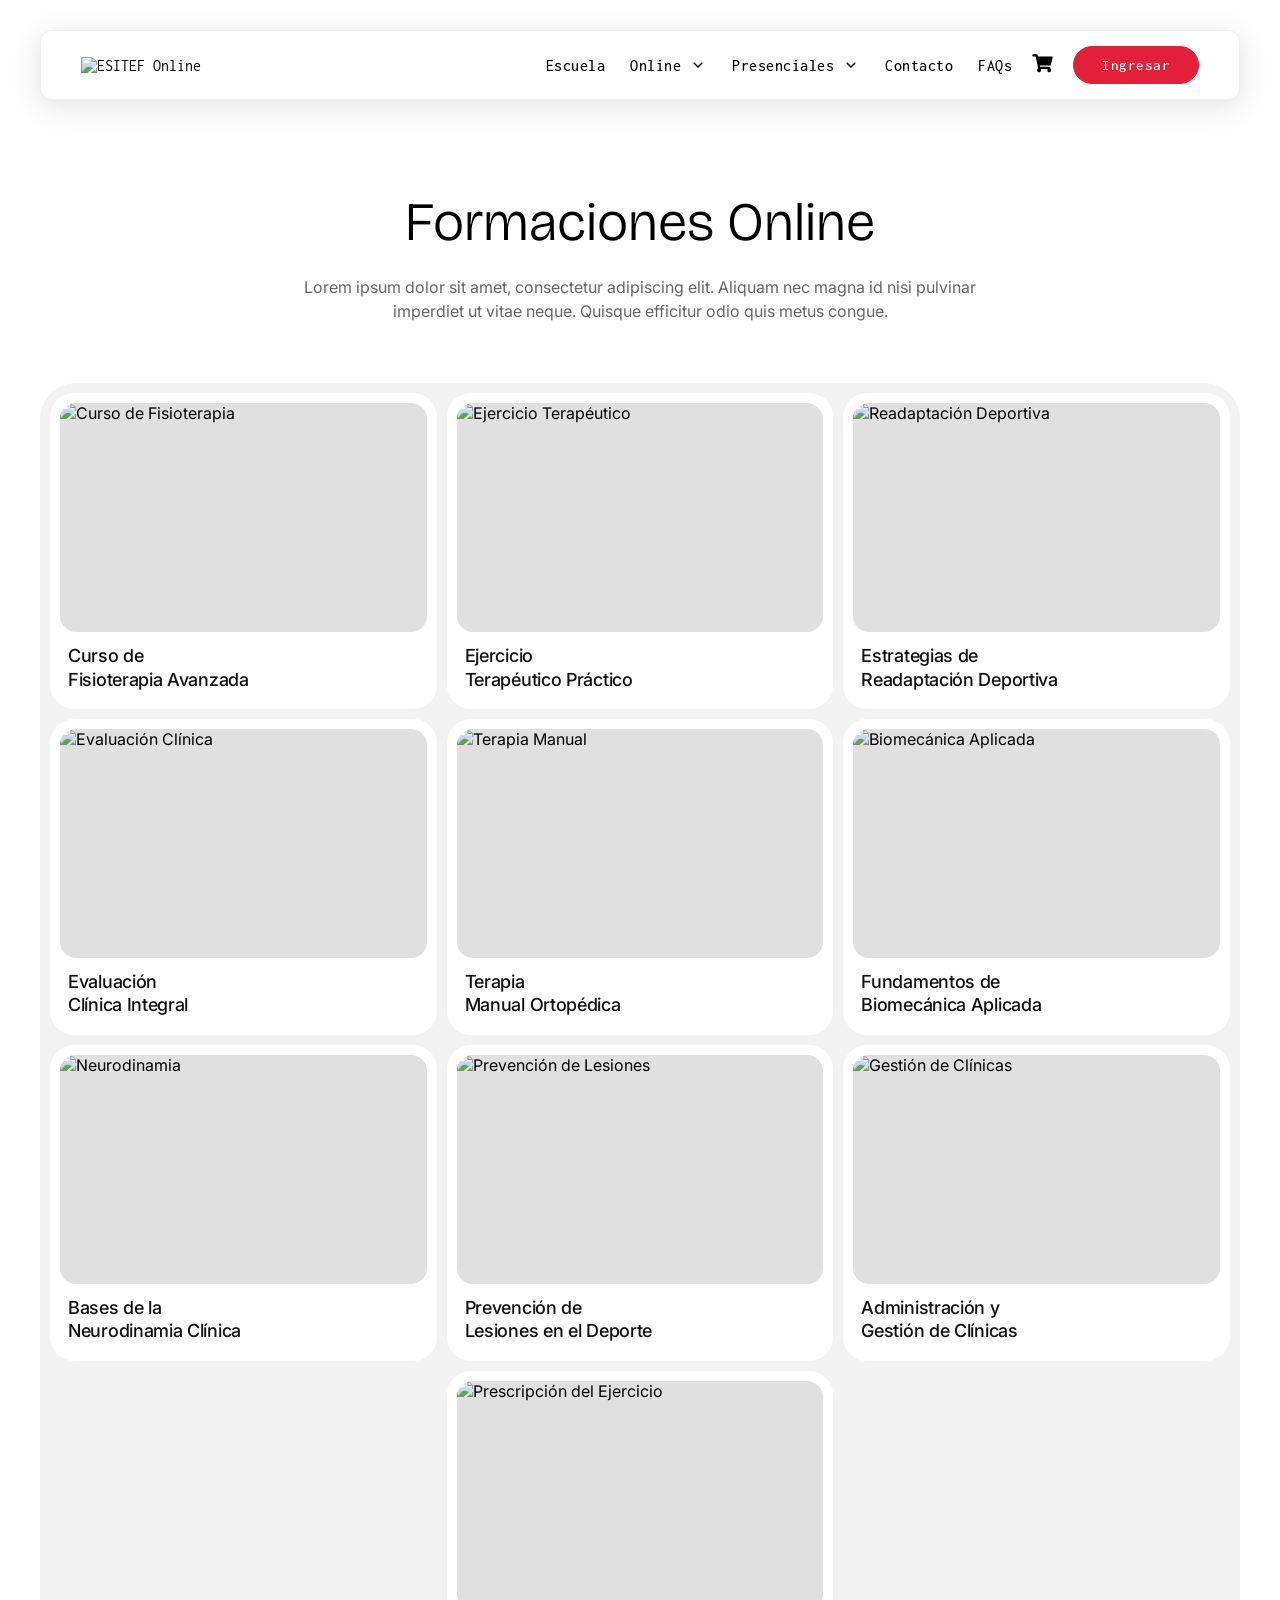
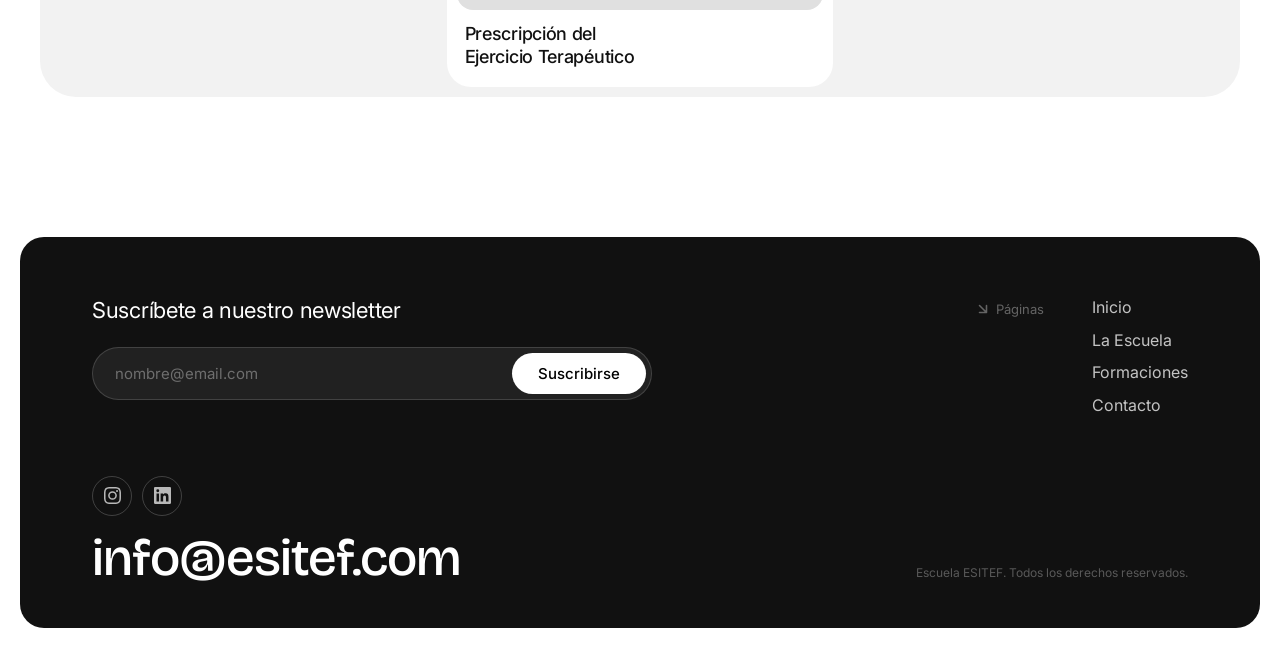
==== formaciones-online.html @ 52c3c839 "Terminamos login" ====
<!DOCTYPE html>
<html lang="es">

<head>
  <meta charset="UTF-8">
  <meta name="viewport" content="width=device-width, initial-scale=1">
  <title>Formaciones Online | ESITEF</title>
  <meta name="description"
    content="Descubre nuestras formaciones online en fisioterapia, ejercicio terapéutico y movimiento.">
  <link rel="preconnect" href="https://fonts.googleapis.com">
  <link rel="preconnect" href="https://fonts.gstatic.com" crossorigin>
  <link
    href="https://fonts.googleapis.com/css2?family=Inconsolata:wght@400;500;600;700&family=Bricolage+Grotesque:opsz,wdth,wght@12..96,75..100,200..800&display=swap"
    rel="stylesheet">
  <link href="https://fonts.googleapis.com/css2?family=Inter:wght@300;400;500;600;700&display=swap" rel="stylesheet">

  <style>
    /* =====================================================
       RESET BÁSICO
       ===================================================== */
    *,
    *::before,
    *::after {
      box-sizing: border-box;
      margin: 0;
      padding: 0;
    }

    body {
      font-family: 'Inter', sans-serif;
      background: #fff;
      overflow-x: hidden;
    }

    a {
      text-decoration: none;
      color: inherit;
    }

    img {
      max-width: 100%;
      display: block;
    }

    ul {
      list-style: none;
    }

    /* =====================================================
       ESITEF — Header v7.5 (Acordeón Móvil + Perfil Avatar)
       ===================================================== */
    /* --- Fuente general para el header --- */
    header.header-default * {
      font-family: "Inconsolata", monospace !important;
    }

    /* =====================================================
       HEADER FIJO (Sticky)
       ===================================================== */
    header.header-default {
      position: sticky !important;
      top: 0 !important;
      z-index: 99999 !important;
      background: transparent !important;
      box-shadow: none !important;
      border: none !important;
    }

    header.header-default,
    header.header-default *,
    header.header-default .navbar,
    header.header-default .navbar *,
    header.header-default::before,
    header.header-default::after,
    header.header-default .navbar::before,
    header.header-default .navbar::after {
      backdrop-filter: none !important;
      -webkit-backdrop-filter: none !important;
    }

    /* Navbar contenedor píldora */
    header.header-default .navbar {
      max-width: 1200px !important;
      margin: 30px auto !important;
      border-radius: 12px !important;
      background-color: #ffffff !important;
      box-shadow: 0 6px 30px rgba(0, 0, 0, 0.12) !important;
      border: 1px solid rgba(0, 0, 0, 0.06) !important;
      padding: 15px 40px !important;
      display: flex !important;
      justify-content: space-between !important;
      align-items: center !important;
      overflow: visible !important;
      position: relative !important;
    }

    /* Logo */
    header.header-default .navbar-brand {
      margin-right: auto !important;
    }

    header.header-default .navbar-brand img {
      max-height: 40px !important;
      width: auto !important;
    }

    /* Utils */
    header.header-default .navbar-utils {
      display: flex !important;
      align-items: center !important;
      gap: 20px !important;
      margin-left: 20px !important;
    }

    /* Botón Ingresar */
    header.header-default .navbar-utils a.btn-getstarted {
      color: white !important;
      background: #e3203a !important;
      border: 1px solid #e3203a !important;
      border-radius: 50px !important;
      padding: 10px 28px !important;
      font-size: 15px !important;
      font-weight: 500 !important;
      letter-spacing: 0.5px !important;
      transition: all 0.3s ease !important;
      display: inline-flex !important;
      align-items: center !important;
      justify-content: center !important;
    }

    header.header-default .navbar-utils a.btn-getstarted:hover {
      background: #b3192e !important;
    }

    /* Carrito */
    header.header-default .navbar-utils .btn-cart {
      color: #000000 !important;
    }

    header.header-default .navbar-utils .btn-cart svg>path {
      fill: #000000 !important;
    }

    /* Ocultar barra de búsqueda */
    header.header-default .search-field {
      display: none !important;
    }

    /* =====================================================
       DESKTOP (min-width: 992px)
       ===================================================== */
    @media (min-width: 992px) {
      header.header-default .navbar-toggler {
        display: none !important;
      }

      header.header-default .navbar-collapse {
        display: flex !important;
        align-items: center !important;
        justify-content: flex-end !important;
        flex-grow: 1 !important;
      }

      header.header-default .navbar-nav {
        display: flex !important;
        flex-direction: row !important;
        align-items: center !important;
        gap: 25px !important;
        margin: 0 !important;
        padding: 0 !important;
      }

      header.header-default .navbar-nav>li {
        list-style: none !important;
        position: relative !important;
      }

      header.header-default .navbar-nav>li>a {
        color: #000000 !important;
        font-size: 16px !important;
        font-weight: 500 !important;
        text-decoration: none !important;
        padding: 10px 0 !important;
        display: flex !important;
        align-items: center !important;
        gap: 4px !important;
        letter-spacing: 0.5px !important;
        transition: color 0.2s ease !important;
        border-bottom: none !important;
      }

      header.header-default .navbar-nav>li>a:hover {
        color: #666666 !important;
        border-bottom: none !important;
        text-decoration: none !important;
      }

      header.header-default .navbar-nav>li>a::before,
      header.header-default .navbar-nav>li::before,
      header.header-default .navbar-nav>li::after {
        border-bottom: none !important;
        text-decoration: none !important;
      }

      header.header-default .navbar-nav>li.item-movil,
      header.header-default .navbar-nav>li.item-movil-entrar,
      header.header-default .navbar-nav .nav-close {
        display: none !important;
      }

      header.header-default .navbar-nav>li.menu-item-has-children>a>i,
      header.header-default .navbar-nav>li.menu-item-has-children>a>span.tutor-icon-angle-down,
      header.header-default .navbar-nav>li.menu-item-has-children>a>span[class*="icon"],
      header.header-default .navbar-nav>li.menu-item-has-children>a>span[class*="arrow"],
      header.header-default .navbar-nav>li.menu-item-has-children>a>svg,
      header.header-default .navbar-nav>li.menu-item-has-children>a>.dropdown-toggle-icon {
        display: none !important;
        width: 0 !important;
        height: 0 !important;
        font-size: 0 !important;
        overflow: hidden !important;
      }

      header.header-default .navbar-nav>li.menu-item-has-children>a::before {
        content: none !important;
        display: none !important;
      }

      header.header-default .navbar-nav>li.menu-item-has-children>a::after {
        content: '' !important;
        display: inline-block !important;
        width: 18px !important;
        height: 18px !important;
        min-width: 18px !important;
        margin-left: 4px !important;
        background-image: url("data:image/svg+xml;charset=UTF-8,%3Csvg xmlns='http://www.w3.org/2000/svg' width='24' height='24' viewBox='0 0 24 24'%3E%3Cpath fill='%23000000' d='m12 13.171l4.95-4.95l1.414 1.415L12 16L5.636 9.636L7.05 8.222z'/%3E%3C/svg%3E") !important;
        background-repeat: no-repeat !important;
        background-position: center !important;
        background-size: contain !important;
        transition: transform 0.2s ease !important;
        border: none !important;
        color: transparent !important;
        font-size: 0 !important;
      }

      header.header-default .navbar-nav>li.menu-item-has-children:hover>a::after {
        transform: rotate(180deg) !important;
      }

      header.header-default .navbar-nav>li.menu-item-has-children::before {
        content: none !important;
        display: none !important;
      }

      header.header-default .navbar-nav>li.menu-item-has-children::after {
        content: '' !important;
        position: absolute !important;
        top: 100% !important;
        left: -20px !important;
        width: calc(100% + 40px) !important;
        height: 15px !important;
        background: transparent !important;
        z-index: 998 !important;
      }

      header.header-default .navbar-nav .sub-menu {
        position: absolute !important;
        top: calc(100% + 8px) !important;
        left: 50% !important;
        transform: translateX(-50%) translateY(6px) !important;
        background-color: #ffffff !important;
        box-shadow: 0 4px 15px rgba(0, 0, 0, 0.08) !important;
        border-radius: 6px !important;
        padding: 10px 16px !important;
        min-width: auto !important;
        width: auto !important;
        opacity: 0 !important;
        visibility: hidden !important;
        transition: all 0.2s ease !important;
        display: flex !important;
        flex-direction: column !important;
        gap: 6px !important;
        pointer-events: none !important;
        border: 1px solid rgba(0, 0, 0, 0.06) !important;
        z-index: 9999 !important;
      }

      header.header-default .navbar-nav .sub-menu li {
        list-style: none !important;
        border: none !important;
        padding: 0 !important;
        margin: 0 !important;
      }

      header.header-default .navbar-nav .sub-menu li a {
        color: #000000 !important;
        font-size: 14px !important;
        font-weight: 400 !important;
        text-decoration: none !important;
        white-space: nowrap !important;
        transition: color 0.2s ease !important;
        padding: 4px 0 !important;
        display: block !important;
        letter-spacing: 0.5px !important;
        border-bottom: none !important;
      }

      header.header-default .navbar-nav .sub-menu li a:hover {
        color: #666666 !important;
        border-bottom: none !important;
      }

      header.header-default .navbar-nav .sub-menu li {
        border: none !important;
        border-bottom: none !important;
      }

      header.header-default .navbar-nav>li.menu-item-has-children:hover>.sub-menu {
        opacity: 1 !important;
        visibility: visible !important;
        transform: translateX(-50%) translateY(0) !important;
        pointer-events: auto !important;
      }
    }

    /* =====================================================
       MOBILE (< 992px)
       ===================================================== */
    @media (max-width: 991px) {
      header.header-default .navbar {
        margin: 15px !important;
        padding: 15px 20px !important;
        display: flex !important;
        align-items: center !important;
        justify-content: flex-end !important;
        gap: 15px !important;
      }

      header.header-default .navbar-brand {
        order: -1 !important;
        margin-right: auto !important;
      }

      header.header-default .navbar-utils {
        display: flex !important;
        align-items: center !important;
        margin: 0 !important;
        order: 98 !important;
      }

      header.header-default .navbar-utils a.btn-getstarted,
      header.header-default .navbar-utils .btn-cart {
        display: none !important;
      }

      header.header-default .navbar-utils>*:has(img) img {
        width: 32px !important;
        height: 32px !important;
      }

      header.header-default .navbar-toggler {
        display: block !important;
        order: 99 !important;
        margin: 0 !important;
        background-image: url("data:image/svg+xml;charset=UTF-8,%3Csvg xmlns='http://www.w3.org/2000/svg' width='24' height='24' viewBox='0 0 24 24'%3E%3Cpath fill='%23000000' d='M4.5 6a.5.5 0 0 1 .5-.5h14a.5.5 0 0 1 0 1H5a.5.5 0 0 1-.5-.5m0 6a.5.5 0 0 1 .5-.5h14a.5.5 0 0 1 0 1H5a.5.5 0 0 1-.5-.5m.5 5.5a.5.5 0 0 0 0 1h14a.5.5 0 0 0 0-1z'/%3E%3C/svg%3E") !important;
        background-repeat: no-repeat !important;
        background-position: center !important;
        background-size: 28px !important;
        width: 40px !important;
        height: 40px !important;
        padding: 0 !important;
        border: none !important;
        background-color: transparent !important;
        outline: none !important;
        box-shadow: none !important;
        flex-shrink: 0 !important;
        cursor: pointer !important;
      }

      header.header-default .navbar-toggler>* {
        display: none !important;
      }

      header.header-default .navbar-nav {
        position: fixed !important;
        top: 0 !important;
        left: 0 !important;
        right: 0 !important;
        bottom: 0 !important;
        width: 100vw !important;
        height: 100vh !important;
        background-color: #ffffff !important;
        z-index: 999999 !important;
        display: flex !important;
        flex-direction: column !important;
        justify-content: flex-start !important;
        align-items: center !important;
        padding: 70px 20px 30px 20px !important;
        margin: 0 !important;
        overflow-y: auto !important;
        overflow-x: hidden !important;
        /* Oculto por defecto */
        pointer-events: none !important;
        opacity: 0 !important;
        visibility: hidden !important;
        transition: opacity 0.25s ease, visibility 0.25s ease !important;
      }

      header.header-default .navbar-nav.active {
        pointer-events: auto !important;
        opacity: 1 !important;
        visibility: visible !important;
      }

      header.header-default .navbar-nav>li {
        width: 100% !important;
        max-width: 100% !important;
        text-align: center !important;
        border-bottom: 1px solid rgba(0, 0, 0, 0.05) !important;
        list-style: none !important;
      }

      header.header-default .navbar-nav>li>a {
        font-size: 17px !important;
        padding: 10px 10px !important;
        font-weight: 500 !important;
        color: #000000 !important;
        display: flex !important;
        align-items: center !important;
        justify-content: center !important;
      }

      header.header-default .navbar-nav>li.item-movil-entrar>a {
        background: #e3203a !important;
        color: #ffffff !important;
        border-radius: 50px !important;
        padding: 12px 30px !important;
        font-weight: 600 !important;
        font-size: 16px !important;
        display: inline-flex !important;
        justify-content: center !important;
        align-items: center !important;
        margin: 10px auto !important;
        border: none !important;
        transition: background 0.3s ease !important;
        width: auto !important;
      }

      header.header-default .navbar-nav>li.item-movil-entrar {
        border-bottom: none !important;
        padding: 5px 0 !important;
      }

      header.header-default .navbar-nav>li.item-movil>a {
        font-weight: 600 !important;
      }

      header.header-default .navbar-nav>li.menu-item-has-children>a>i,
      header.header-default .navbar-nav>li.menu-item-has-children>a>span.tutor-icon-angle-down,
      header.header-default .navbar-nav>li.menu-item-has-children>a>span[class*="icon"],
      header.header-default .navbar-nav>li.menu-item-has-children>a>span[class*="arrow"],
      header.header-default .navbar-nav>li.menu-item-has-children>a>svg,
      header.header-default .navbar-nav>li.menu-item-has-children>a>.dropdown-toggle-icon {
        display: none !important;
        width: 0 !important;
        height: 0 !important;
        font-size: 0 !important;
        overflow: hidden !important;
      }

      header.header-default .navbar-nav>li.menu-item-has-children>a::before {
        content: none !important;
        display: none !important;
      }

      header.header-default .navbar-nav>li.menu-item-has-children>a::after {
        content: '' !important;
        display: inline-block !important;
        width: 24px !important;
        height: 24px !important;
        min-width: 24px !important;
        margin-left: 8px !important;
        background-image: url("data:image/svg+xml;charset=UTF-8,%3Csvg xmlns='http://www.w3.org/2000/svg' width='24' height='24' viewBox='0 0 24 24'%3E%3Cpath fill='%23000000' d='m12 13.171l4.95-4.95l1.414 1.415L12 16L5.636 9.636L7.05 8.222z'/%3E%3C/svg%3E") !important;
        background-repeat: no-repeat !important;
        background-position: center !important;
        background-size: contain !important;
        border: none !important;
        color: transparent !important;
        font-size: 0 !important;
        transition: transform 0.3s ease !important;
      }

      header.header-default .navbar-nav>li.menu-item-has-children>.mobile-dropdown-icon,
      header.header-default .navbar-nav>li.menu-item-has-children>button,
      header.header-default .navbar-nav>li.menu-item-has-children>.dropdown-toggle {
        display: none !important;
      }

      header.header-default .navbar-nav .sub-menu {
        position: static !important;
        box-shadow: none !important;
        background: transparent !important;
        border: none !important;
        padding: 0 !important;
        margin: 0 !important;
        width: 100% !important;
        max-width: 100% !important;
        overflow: hidden !important;
        max-height: 0 !important;
        opacity: 0 !important;
        transition: max-height 0.35s ease, opacity 0.25s ease, padding 0.35s ease !important;
        display: flex !important;
        flex-direction: column !important;
        gap: 0 !important;
        align-items: center !important;
      }

      header.header-default .navbar-nav>li.menu-item-has-children.sub-open>.sub-menu {
        max-height: 500px !important;
        opacity: 1 !important;
        padding: 0 0 10px 0 !important;
      }

      header.header-default .navbar-nav>li.menu-item-has-children.sub-open>a::after {
        transform: rotate(180deg) !important;
      }

      header.header-default .navbar-nav .sub-menu li {
        width: 100% !important;
        max-width: 100% !important;
        text-align: center !important;
        border-bottom: 1px solid rgba(0, 0, 0, 0.03) !important;
        list-style: none !important;
      }

      header.header-default .navbar-nav .sub-menu li a {
        font-size: 15px !important;
        color: #666666 !important;
        text-align: center !important;
        display: flex !important;
        align-items: center !important;
        justify-content: center !important;
        padding: 10px 10px !important;
      }

      header.header-default .navbar-nav .nav-close {
        position: absolute !important;
        top: 25px !important;
        right: 25px !important;
        left: auto !important;
        margin: 0 !important;
        z-index: 9999999 !important;
        display: block !important;
        border: none !important;
        background: transparent !important;
        width: 44px !important;
        height: 44px !important;
        float: none !important;
        transform: none !important;
      }

      header.header-default .navbar-nav .nav-close .btn-nav-close {
        background: none !important;
        border: 2px solid #000000 !important;
        border-radius: 50% !important;
        width: 44px !important;
        height: 44px !important;
        display: flex !important;
        align-items: center !important;
        justify-content: center !important;
        cursor: pointer !important;
        padding: 0 !important;
        margin: 0 !important;
      }

      header.header-default .navbar-nav .nav-close .close-btn {
        font-size: 24px !important;
        color: #000000 !important;
        transform: rotate(45deg) !important;
        line-height: 1 !important;
        margin: 0 !important;
        padding: 0 !important;
      }
    }

    /* =====================================================
       FORMACIONES ONLINE
       ===================================================== */
    .formaciones-section {
      padding: 60px 20px 100px;
      background: #ffffff;
      min-height: calc(100vh - 400px);
    }

    .formaciones-inner {
      max-width: 1200px;
      margin: 0 auto;
      width: 100%;
    }

    .formaciones-titulo {
      font-family: "Bricolage Grotesque", sans-serif;
      font-size: clamp(36px, 5vw, 54px);
      font-weight: 300;
      color: #000000;
      text-align: center;
      margin-bottom: 20px;
    }

    .formaciones-desc {
      font-family: "Inter", sans-serif;
      font-size: 16px;
      color: #666;
      text-align: center;
      max-width: 700px;
      margin: 0 auto 60px;
      line-height: 1.5;
    }

    /* Contenedor gris (card) con el grid adentro */
    .formaciones-container {
      background: #f2f2f2;
      border-radius: 36px;
      padding: 10px; /* padding igual al gap */
      margin: 0 auto;
      width: 100%;
    }

    .formaciones-grid {
      display: grid;
      grid-template-columns: repeat(3, 1fr);
      grid-template-rows: auto;
      gap: 10px; /* gap igual al padding */
    }

    @media (min-width: 992px) {
      .curso-card:nth-child(10):last-child {
        grid-column: 2;
      }
    }

    .curso-card {
      background: #ffffff;
      border-radius: 24px;
      padding: 10px; /* padding reducido e igual */
      display: flex;
      flex-direction: column;
      transition: transform 0.3s ease, box-shadow 0.3s ease;
      text-decoration: none;
      color: inherit;
      position: relative;
    }

    .curso-card:hover {
      transform: translateY(-4px);
      box-shadow: 0 12px 30px rgba(0, 0, 0, 0.06);
    }

    .curso-image {
      width: 100%;
      aspect-ratio: 16 / 10;
      border-radius: 16px;
      overflow: hidden;
      margin-bottom: 12px;
      background: #e0e0e0;
    }

    .curso-image img {
      width: 100%;
      height: 100%;
      object-fit: cover;
      transition: transform 0.5s ease;
    }

    .curso-card:hover .curso-image img {
      transform: scale(1.05);
    }

    .curso-content {
      padding: 0 8px 8px 8px;
    }

    .curso-content h3 {
      font-family: "Inter", sans-serif;
      font-size: 18px;
      font-weight: 500;
      color: #111;
      margin: 0;
      line-height: 1.3;
      letter-spacing: -0.3px;
    }

    /* Ajuste de columnas en dispositivos más pequeños */
    @media (max-width: 991px) {
      .formaciones-grid {
        grid-template-columns: repeat(2, 1fr);
      }
      .formaciones-container {
        border-radius: 24px;
        padding: 10px;
      }
    }

    @media (max-width: 480px) {
      .formaciones-grid {
        grid-template-columns: 1fr;
      }
    }


    /* =====================================================
       FOOTER
       ===================================================== */
    .esitef-footer {
      background: #ffffff !important;
      padding: 40px 20px 40px;
      font-family: 'Inter', sans-serif;
    }

    .footer-card {
      background: #111111 !important;
      border-radius: 24px;
      padding: 60px 0 44px;
    }

    .footer-content {
      max-width: 1200px;
      margin: 0 auto;
      padding: 0 52px;
    }

    /* Top row: newsletter (left) + pages (right) */
    .footer-top {
      display: flex;
      justify-content: space-between;
      align-items: flex-start;
      gap: 60px;
      padding-bottom: 60px;
    }

    /* Newsletter */
    .footer-newsletter {
      flex: 1;
      max-width: 560px;
    }

    .footer-newsletter h3 {
      font-family: 'Inter', sans-serif;
      font-size: 22px;
      font-weight: 400;
      color: #ffffff;
      margin-bottom: 24px;
      letter-spacing: -0.3px;
    }

    .footer-newsletter-form {
      display: flex;
      gap: 0;
      border: 1px solid rgba(255,255,255,0.15);
      border-radius: 50px;
      background: rgba(255,255,255,0.07);
      overflow: hidden;
      width: 100%;
    }

    .footer-newsletter-form input {
      flex: 1;
      border: none;
      outline: none;
      padding: 14px 22px;
      font-family: 'Inter', sans-serif;
      font-size: 15px;
      color: #ffffff;
      background: transparent;
      min-width: 0;
    }

    .footer-newsletter-form input::placeholder {
      color: rgba(255,255,255,0.35);
    }

    .footer-newsletter-form button {
      background: #ffffff;
      color: #000000;
      border: none;
      border-radius: 50px;
      padding: 11px 26px;
      font-family: 'Inter', sans-serif;
      font-size: 15px;
      font-weight: 500;
      cursor: pointer;
      margin: 5px;
      transition: background 0.2s ease, color 0.2s ease;
      white-space: nowrap;
    }

    .footer-newsletter-form button:hover {
      background: #E3000F;
      color: #ffffff;
    }

    /* Pages nav */
    .footer-pages {
      display: flex;
      gap: 48px;
      align-items: flex-start;
      flex-shrink: 0;
    }

    .footer-pages-label {
      display: flex;
      align-items: center;
      gap: 6px;
      font-size: 13px;
      color: rgba(255,255,255,0.35);
      white-space: nowrap;
      padding-top: 4px;
    }

    .footer-pages-label svg {
      width: 14px;
      height: 14px;
      fill: none;
      stroke: rgba(255,255,255,0.35);
      stroke-width: 1.8;
      flex-shrink: 0;
    }

    .footer-pages-links {
      display: flex;
      flex-direction: column;
      gap: 12px;
    }

    .footer-pages-links a {
      font-size: 16px;
      color: rgba(255,255,255,0.75);
      text-decoration: none;
      font-weight: 400;
      transition: color 0.18s ease;
      line-height: 1.3;
    }

    .footer-pages-links a:hover {
      color: #ffffff;
    }

    /* Bottom row: social + email (left) + copyright (right) */
    .footer-bottom {
      display: flex;
      justify-content: space-between;
      align-items: flex-end;
      gap: 20px;
    }

    .footer-bottom-left {
      display: flex;
      flex-direction: column;
      gap: 16px;
    }

    .footer-social {
      display: flex;
      gap: 10px;
      align-items: center;
    }

    .footer-social a {
      display: inline-flex;
      align-items: center;
      justify-content: center;
      width: 40px;
      height: 40px;
      border-radius: 50%;
      border: 1px solid rgba(255,255,255,0.2);
      color: rgba(255,255,255,0.7);
      text-decoration: none;
      transition: all 0.18s ease;
      background: transparent;
    }

    .footer-social a:hover {
      background: #ffffff;
      border-color: #ffffff;
      color: #000000;
    }

    .footer-social a svg {
      width: 17px;
      height: 17px;
      fill: currentColor;
    }

    .footer-email {
      font-family: 'Bricolage Grotesque', sans-serif;
      font-size: clamp(32px, 4.5vw, 52px);
      font-weight: 500;
      color: #ffffff;
      text-decoration: none;
      letter-spacing: -1px;
      line-height: 1;
      transition: color 0.18s ease;
    }

    .footer-email:hover {
      color: rgba(255,255,255,0.6);
    }

    .footer-copyright {
      font-size: 12px;
      color: rgba(255,255,255,0.3);
      text-align: right;
      white-space: nowrap;
      padding-bottom: 4px;
    }

    /* Footer responsive */
    @media (max-width: 900px) {
      .footer-card {
        padding: 48px 0 36px;
      }
      .footer-content {
        padding: 0 32px;
      }
      .footer-top {
        flex-direction: column;
        gap: 40px;
        padding-bottom: 40px;
      }
      .footer-newsletter {
        max-width: 100%;
      }
    }

    @media (max-width: 600px) {
      .footer-card {
        padding: 36px 0 28px;
        border-radius: 16px;
      }
      .footer-content {
        padding: 0 24px;
      }
      .footer-bottom {
        flex-direction: column;
        align-items: flex-start;
        gap: 16px;
      }
      .footer-copyright {
        text-align: left;
      }
      .footer-email {
        font-size: 28px;
      }
    }

  </style>
  <link rel="stylesheet" href="assets/navbar-v2.css">
  <link rel="stylesheet" href="assets/login-transition.css">
</head>

<body>

  <!-- =====================================================
     HEADER — Navbar exacto del sitio
     ===================================================== -->
  <header class="header-default header-navbar-v2">
    <div class="navbar-v2-overlay" aria-hidden="true"></div>
    <nav class="navbar navbar-right full-width">

      <!-- Logo -->
      <div class="navbar-brand">
        <a href="https://esitef.com/online/" rel="home">
          <img src="https://esitef.com/online/wp-content/uploads/2026/05/Esitef_logo_icon_preloadeer.png" srcset="https://esitef.com/online/wp-content/uploads/2026/05/Esitef_logo_icon_preloadeer.png 1x,
                     https://esitef.com/online/wp-content/uploads/2026/05/Esitef_logo_icon_preloadeer.png 2x"
            alt="ESITEF Online">
        </a>
      </div>

      <!-- Búsqueda (oculta por CSS) -->
      <div class="search-field">
        <form method="get" action="https://esitef.com/online/">
          <input type="search" name="s" value="" placeholder="Search...">
        </form>
      </div>

      <!-- Hamburguesa -->
      <button class="navbar-toggler" id="menu-toggle" aria-label="Abrir menú" aria-expanded="false">
        <span class="burger-line" aria-hidden="true"></span>
        <span class="burger-line" aria-hidden="true"></span>
      </button>

      <!-- Menú principal -->
      <div class="menu-menu-principal-container">
        <ul id="menu-menu-principal" class="navbar-nav">

          <!-- Cerrar (móvil) -->
          <li class="nav-close">
            <button class="btn-nav-close" id="menu-close" aria-label="Cerrar menú">
              <span class="close-btn">+</span>
            </button>
          </li>

          <!-- Ingresar (solo móvil) -->
          <li class="item-movil-entrar menu-item">
            <a href="login.html" class="js-login-link">Ingresar</a>
          </li>

          <!-- Carrito (solo móvil) -->
          <li class="item-movil menu-item">
            <a href="https://esitef.com/online/cart/">Carrito</a>
          </li>

          <!-- Escuela -->
          <li class="menu-item">
            <a href="https://esitef.com/la-escuela/">Escuela</a>
          </li>

          <!-- Online (dropdown) -->
          <li class="menu-item menu-item-has-children">
            <a href="#">Online</a>
            <ul class="sub-menu">
              <li><a href="#">Formaciones</a></li>
              <li><a href="https://esitef.com/nuestros-libros/">Libros</a></li>
              <li><a href="https://esitef.com/nuestros-libros/">Artículos</a></li>
              <li><a href="#">Mentorías</a></li>
            </ul>
          </li>

          <!-- Presenciales (dropdown) -->
          <li class="menu-item menu-item-has-children">
            <a href="https://esitef.com/online/presenciales/">Presenciales</a>
            <ul class="sub-menu">
              <li><a href="https://esitef.com/espana/">España</a></li>
              <li><a href="https://esitef.com/mexico/">México</a></li>
              <li><a href="#">Argentina</a></li>
              <li><a href="#">Uruguay</a></li>
              <li><a href="#">Perú</a></li>
            </ul>
          </li>

          <!-- Contacto -->
          <li class="menu-item">
            <a href="https://esitef.com/online/contacto/">Contacto</a>
          </li>

          <!-- FAQs -->
          <li class="menu-item">
            <a href="https://esitef.com/online/faqs/">FAQs</a>
          </li>

          <li class="nav-mobile-socials" aria-label="Redes sociales">
            <a href="https://www.instagram.com/esitef_oficial/" target="_blank" rel="noopener noreferrer" aria-label="Instagram">
              <svg viewBox="0 0 24 24" aria-hidden="true"><path d="M12 2.163c3.204 0 3.584.012 4.85.07 3.252.148 4.771 1.691 4.919 4.919.058 1.265.069 1.645.069 4.849 0 3.205-.012 3.584-.069 4.849-.149 3.225-1.664 4.771-4.919 4.919-1.266.058-1.644.07-4.85.07-3.204 0-3.584-.012-4.849-.07-3.26-.149-4.771-1.699-4.919-4.92-.058-1.265-.07-1.644-.07-4.849 0-3.204.013-3.583.07-4.849.149-3.227 1.664-4.771 4.919-4.919 1.266-.057 1.645-.069 4.849-.069zM12 0C8.741 0 8.333.014 7.053.072 2.695.272.273 2.69.073 7.052.014 8.333 0 8.741 0 12c0 3.259.014 3.668.072 4.948.2 4.358 2.618 6.78 6.98 6.98C8.333 23.986 8.741 24 12 24c3.259 0 3.668-.014 4.948-.072 4.354-.2 6.782-2.618 6.979-6.98.059-1.28.073-1.689.073-4.948 0-3.259-.014-3.667-.072-4.947-.196-4.354-2.617-6.78-6.979-6.98C15.668.014 15.259 0 12 0zm0 5.838a6.162 6.162 0 100 12.324 6.162 6.162 0 000-12.324zM12 16a4 4 0 110-8 4 4 0 010 8zm6.406-11.845a1.44 1.44 0 100 2.881 1.44 1.44 0 000-2.881z"/></svg>
            </a>
            <a href="https://www.facebook.com/esitef.sudamerica" target="_blank" rel="noopener noreferrer" aria-label="Facebook">
              <svg viewBox="0 0 24 24" aria-hidden="true"><path d="M24 12.073c0-6.627-5.373-12-12-12s-12 5.373-12 12c0 5.99 4.388 10.954 10.125 11.854v-8.385H7.078v-3.47h3.047V9.43c0-3.007 1.792-4.669 4.533-4.669 1.312 0 2.686.235 2.686.235v2.953H15.83c-1.491 0-1.956.925-1.956 1.874v2.25h3.328l-.532 3.47h-2.796v8.385C19.612 23.027 24 18.062 24 12.073z"/></svg>
            </a>
          </li>

        </ul>
      </div>

      <!-- Utils: Carrito + Ingresar -->
      <div class="navbar-utils">
        <div class="utils-cart">
          <a class="cart-contents" href="https://esitef.com/online/cart/" title="Ver tu carrito de compras">
            <span class="btn-cart">
              <svg xmlns="http://www.w3.org/2000/svg" fill="none" height="19" viewBox="0 0 21 19" width="21">
                <path
                  d="m18.9375 10.832 1.6523-7.31247c.0704-.25781.0235-.49219-.1406-.70312-.164-.21094-.3867-.31641-.668-.31641h-13.81636l-.3164-1.582031c-.04688-.1875-.15235-.339844-.31641-.457031-.14062-.140626-.30469-.210938-.49219-.210938h-3.62109c-.234375 0-.433594.082031-.597656.246094-.164063.164062-.246094.363281-.246094.597656v.5625c0 .23438.082031.43359.246094.59766.164062.16406.363281.24609.597656.24609h2.46094l2.46093 12.0586c-.30468.1875-.55078.4336-.73828.7383-.16406.3047-.24609.6328-.24609.9843 0 .5391.1875.9961.5625 1.3711.39844.3985.86719.5977 1.40625.5977s.99609-.1992 1.37109-.5977c.39844-.375.59766-.8437.59766-1.4062 0-.5391-.19922-.9961-.59766-1.3711h7.38281c-.3984.375-.5977.832-.5977 1.3711 0 .5625.1876 1.0312.5626 1.4062.3984.3985.8671.5977 1.4062.5977s.9961-.1992 1.3711-.5977c.3984-.375.5977-.832.5977-1.3711 0-.375-.1055-.7148-.3165-1.0195-.1875-.3281-.457-.5742-.8085-.7383l.2109-.8789c.0469-.2578-.0117-.4922-.1758-.7031s-.375-.3164-.6328-.3164h-9.45704l-.21094-1.125h10.30078c.1875 0 .3516-.0586.4922-.1758.1641-.1172.2695-.2812.3164-.4922z" />
              </svg>
              <span></span>
            </span>
          </a>
        </div>
        <div class="utils-btn">
          <a class="btn-getstarted js-login-link" href="login.html">Ingresar</a>
        </div>
      </div>

    </nav>
  </header>

  <!-- =====================================================
     CONTENIDO PRINCIPAL
     ===================================================== -->
  <main id="main">

    <!-- ================================================
       SECCIÓN: FORMACIONES ONLINE
       ================================================ -->
    <section class="formaciones-section" aria-label="Nuestras Formaciones Online">
      <div class="formaciones-inner">
        <h1 class="formaciones-titulo">Formaciones Online</h1>
        <p class="formaciones-desc">Lorem ipsum dolor sit amet, consectetur adipiscing elit. Aliquam nec magna id nisi pulvinar imperdiet ut vitae neque. Quisque efficitur odio quis metus congue.</p>
        
        <div class="formaciones-container">
          <div class="formaciones-grid">
            
            <!-- Curso 1 -->
            <a href="#" class="curso-card">
              <div class="curso-image">
                <img src="https://images.unsplash.com/photo-1571019614242-c5c5dee9f50b?w=600&h=450&fit=crop&q=80" alt="Curso de Fisioterapia">
              </div>
              <div class="curso-content">
                <h3>Curso de <br>Fisioterapia Avanzada</h3>
              </div>
            </a>

            <!-- Curso 2 -->
            <a href="#" class="curso-card">
              <div class="curso-image">
                <img src="https://images.unsplash.com/photo-1518611012118-696072aa579a?w=600&h=450&fit=crop&q=80" alt="Ejercicio Terapéutico">
              </div>
              <div class="curso-content">
                <h3>Ejercicio <br>Terapéutico Práctico</h3>
              </div>
            </a>

            <!-- Curso 3 -->
            <a href="#" class="curso-card">
              <div class="curso-image">
                <img src="https://images.unsplash.com/photo-1544367567-0f2fcb009e0b?w=600&h=450&fit=crop&q=80" alt="Readaptación Deportiva">
              </div>
              <div class="curso-content">
                <h3>Estrategias de <br>Readaptación Deportiva</h3>
              </div>
            </a>

            <!-- Curso 4 -->
            <a href="#" class="curso-card">
              <div class="curso-image">
                <img src="https://images.unsplash.com/photo-1576091160550-2173dba999ef?w=600&h=450&fit=crop&q=80" alt="Evaluación Clínica">
              </div>
              <div class="curso-content">
                <h3>Evaluación <br>Clínica Integral</h3>
              </div>
            </a>

            <!-- Curso 5 -->
            <a href="#" class="curso-card">
              <div class="curso-image">
                <img src="https://images.unsplash.com/photo-1559757148-5c350d0d3c56?w=600&h=450&fit=crop&q=80" alt="Terapia Manual">
              </div>
              <div class="curso-content">
                <h3>Terapia <br>Manual Ortopédica</h3>
              </div>
            </a>

            <!-- Curso 6 -->
            <a href="#" class="curso-card">
              <div class="curso-image">
                <img src="https://images.unsplash.com/photo-1571019613454-1cb2f99b2d8b?w=600&h=450&fit=crop&q=80" alt="Biomecánica Aplicada">
              </div>
              <div class="curso-content">
                <h3>Fundamentos de <br>Biomecánica Aplicada</h3>
              </div>
            </a>

            <!-- Curso 7 -->
            <a href="#" class="curso-card">
              <div class="curso-image">
                <img src="https://images.unsplash.com/photo-1534438327276-14e5300c3a48?w=600&h=450&fit=crop&q=80" alt="Neurodinamia">
              </div>
              <div class="curso-content">
                <h3>Bases de la <br>Neurodinamia Clínica</h3>
              </div>
            </a>

            <!-- Curso 8 -->
            <a href="#" class="curso-card">
              <div class="curso-image">
                <img src="https://images.unsplash.com/photo-1517836357463-d25dfeac3438?w=600&h=450&fit=crop&q=80" alt="Prevención de Lesiones">
              </div>
              <div class="curso-content">
                <h3>Prevención de <br>Lesiones en el Deporte</h3>
              </div>
            </a>

            <!-- Curso 9 -->
            <a href="#" class="curso-card">
              <div class="curso-image">
                <img src="https://images.unsplash.com/photo-1534258936925-c58bb47ab31b?w=600&h=450&fit=crop&q=80" alt="Gestión de Clínicas">
              </div>
              <div class="curso-content">
                <h3>Administración y <br>Gestión de Clínicas</h3>
              </div>
            </a>

            <!-- Curso 10 -->
            <a href="#" class="curso-card">
              <div class="curso-image">
                <img src="https://images.unsplash.com/photo-1599058917212-d750089bc07e?w=600&h=450&fit=crop&q=80" alt="Prescripción del Ejercicio">
              </div>
              <div class="curso-content">
                <h3>Prescripción del <br>Ejercicio Terapéutico</h3>
              </div>
            </a>

          </div>
        </div>
      </div>
    </section>

  </main>

  <!-- =====================================================
     FOOTER
     ===================================================== -->
  <footer class="esitef-footer" aria-label="Pie de página ESITEF">
    <div class="footer-card">
      <div class="footer-content">

      <!-- Fila superior: Newsletter + Páginas -->
      <div class="footer-top">

        <!-- Newsletter (izquierda) -->
        <div class="footer-newsletter">
          <h3>Suscríbete a nuestro newsletter</h3>
          <form class="footer-newsletter-form" onsubmit="return false;" aria-label="Formulario newsletter">
            <input type="email" id="footer-email-input" placeholder="nombre@email.com" aria-label="Tu email">
            <button type="submit">Suscribirse</button>
          </form>
        </div>

        <!-- Páginas (derecha) -->
        <div class="footer-pages">
          <span class="footer-pages-label">
            <svg viewBox="0 0 16 16" aria-hidden="true"><path d="M4 4l8 8M12 4v8H4" stroke-linecap="round" stroke-linejoin="round"/></svg>
            Páginas
          </span>
          <nav class="footer-pages-links" aria-label="Páginas del sitio">
            <a href="https://esitef.com/">Inicio</a>
            <a href="https://esitef.com/la-escuela/">La Escuela</a>
            <a href="https://esitef.com/formaciones/">Formaciones</a>
            <a href="https://esitef.com/contacto/">Contacto</a>
          </nav>
        </div>

      </div>

      <!-- Fila inferior: Sociales + Email grande | Copyright -->
      <div class="footer-bottom">
        <div class="footer-bottom-left">
          <!-- Íconos sociales -->
          <div class="footer-social" aria-label="Redes sociales">
            <!-- Instagram -->
            <a href="https://www.instagram.com/esitef_oficial/" target="_blank" rel="noopener noreferrer" aria-label="Instagram">
              <svg viewBox="0 0 24 24"><path d="M12 2.163c3.204 0 3.584.012 4.85.07 3.252.148 4.771 1.691 4.919 4.919.058 1.265.069 1.645.069 4.849 0 3.205-.012 3.584-.069 4.849-.149 3.225-1.664 4.771-4.919 4.919-1.266.058-1.644.07-4.85.07-3.204 0-3.584-.012-4.849-.07-3.26-.149-4.771-1.699-4.919-4.92-.058-1.265-.07-1.644-.07-4.849 0-3.204.013-3.583.07-4.849.149-3.227 1.664-4.771 4.919-4.919 1.266-.057 1.645-.069 4.849-.069zM12 0C8.741 0 8.333.014 7.053.072 2.695.272.273 2.69.073 7.052.014 8.333 0 8.741 0 12c0 3.259.014 3.668.072 4.948.2 4.358 2.618 6.78 6.98 6.98C8.333 23.986 8.741 24 12 24c3.259 0 3.668-.014 4.948-.072 4.354-.2 6.782-2.618 6.979-6.98.059-1.28.073-1.689.073-4.948 0-3.259-.014-3.667-.072-4.947-.196-4.354-2.617-6.78-6.979-6.98C15.668.014 15.259 0 12 0zm0 5.838a6.162 6.162 0 100 12.324 6.162 6.162 0 000-12.324zM12 16a4 4 0 110-8 4 4 0 010 8zm6.406-11.845a1.44 1.44 0 100 2.881 1.44 1.44 0 000-2.881z"/></svg>
            </a>
            <!-- LinkedIn -->
            <a href="https://www.linkedin.com/company/esitef/" target="_blank" rel="noopener noreferrer" aria-label="LinkedIn">
              <svg viewBox="0 0 24 24"><path d="M20.447 20.452h-3.554v-5.569c0-1.328-.027-3.037-1.852-3.037-1.853 0-2.136 1.445-2.136 2.939v5.667H9.351V9h3.414v1.561h.046c.477-.9 1.637-1.85 3.37-1.85 3.601 0 4.267 2.37 4.267 5.455v6.286zM5.337 7.433a2.062 2.062 0 01-2.063-2.065 2.064 2.064 0 112.063 2.065zm1.782 13.019H3.555V9h3.564v11.452zM22.225 0H1.771C.792 0 0 .774 0 1.729v20.542C0 23.227.792 24 1.771 24h20.451C23.2 24 24 23.227 24 22.271V1.729C24 .774 23.2 0 22.222 0h.003z"/></svg>
            </a>
          </div>
          <!-- Email grande -->
          <a href="mailto:info@esitef.com" class="footer-email">info@esitef.com</a>
        </div>

        <!-- Copyright (derecha abajo) -->
        <p class="footer-copyright">Escuela ESITEF. Todos los derechos reservados.</p>
      </div>

      </div><!-- /.footer-content -->
    </div><!-- /.footer-card -->
  </footer>

  <!-- =====================================================
     JAVASCRIPT — Menú hamburguesa
     ===================================================== -->
  <script>
    // ===== MENÚ HAMBURGUESA MÓVIL (v1 — desactivado si header-navbar-v2) =====
    if (!document.querySelector('.header-navbar-v2')) {
      const btnToggle = document.getElementById('menu-toggle');
      const btnClose = document.getElementById('menu-close');
      const navMenu = document.getElementById('menu-menu-principal');

      if (btnToggle) {
        btnToggle.addEventListener('click', () => navMenu.classList.add('active'));
      }
      if (btnClose) {
        btnClose.addEventListener('click', () => navMenu.classList.remove('active'));
      }

      document.querySelectorAll('.menu-item-has-children > a').forEach(link => {
        link.addEventListener('click', function (e) {
          if (window.innerWidth < 992) {
            e.preventDefault();
            this.parentElement.classList.toggle('sub-open');
          }
        });
      });
    }
  </script>
  <script src="assets/navbar-v2.js"></script>
  <script src="assets/login-transition.js"></script>

</body>

</html>
---- assets/navbar-v2.css ----
/* =====================================================
   ESITEF Navbar v2 — Mobile/Tablet (inspirado en ESE Agency)
   Activar con class "header-navbar-v2" en <header>
   Desktop: sin cambios (hereda v1)
   ===================================================== */

header.header-navbar-v2 .nav-mobile-socials {
  display: none !important;
}

html.nav-v2-locked,
html.nav-v2-locked body {
  overflow: hidden !important;
  height: 100% !important;
  touch-action: none;
}

@media (max-width: 991px) {

  /* Ingresar — solo texto en barra cerrada */
  header.header-navbar-v2 .navbar-utils {
    display: flex !important;
    align-items: center !important;
    gap: 16px !important;
    order: 98 !important;
    margin: 0 !important;
  }

  header.header-navbar-v2 .navbar-utils .utils-cart,
  header.header-navbar-v2 .navbar-utils .btn-cart {
    display: none !important;
  }

  header.header-navbar-v2 .navbar-utils a.btn-getstarted {
    display: inline-flex !important;
    background: transparent !important;
    border: none !important;
    color: #000000 !important;
    padding: 0 !important;
    font-size: 15px !important;
    font-weight: 500 !important;
    border-radius: 0 !important;
    letter-spacing: 0.5px !important;
    white-space: nowrap !important;
  }

  header.header-navbar-v2 .navbar-utils a.btn-getstarted:hover {
    background: transparent !important;
    color: #666666 !important;
  }

  /* Overlay oscuro detrás del panel */
  header.header-navbar-v2 .navbar-v2-overlay {
    position: fixed;
    inset: 0;
    z-index: 999998;
    background-color: rgba(22, 22, 22, 0.92);
    opacity: 0;
    pointer-events: none;
    transition: opacity 0.6s cubic-bezier(0.165, 0.84, 0.44, 1);
  }

  header.header-navbar-v2.menu-open .navbar-v2-overlay {
    opacity: 1;
    pointer-events: auto;
  }

  /* Barra superior fija al abrir — logo + ingresar + X */
  header.header-navbar-v2.menu-open .navbar {
    position: fixed !important;
    top: 0 !important;
    left: 0 !important;
    right: 0 !important;
    width: 100% !important;
    max-width: 100% !important;
    margin: 0 !important;
    padding: 20px 28px !important;
    border-radius: 0 !important;
    box-shadow: none !important;
    border: none !important;
    background-color: #ffffff !important;
    z-index: 1000001 !important;
    gap: 16px !important;
  }

  /* Logo negro — mismo asset y posición, solo en menú móvil abierto */
  header.header-navbar-v2.menu-open .navbar-brand {
    display: flex !important;
    align-items: center !important;
    z-index: 1000002 !important;
    margin-right: auto !important;
  }

  header.header-navbar-v2.menu-open .navbar-brand img {
    max-height: 40px !important;
    width: auto !important;
    filter: brightness(0) !important;
  }

  /* Ocultar Ingresar de barra cuando el menú está abierto (ya está en la lista) */
  header.header-navbar-v2.menu-open .navbar-utils {
    display: none !important;
  }

  /* Panel debajo de la barra fija */
  header.header-navbar-v2 .menu-menu-principal-container {
    position: fixed !important;
    left: 0 !important;
    right: 0 !important;
    bottom: 0 !important;
    top: 0 !important;
    z-index: 999999 !important;
    height: 0 !important;
    overflow: hidden !important;
    background-color: #ffffff !important;
    transition: height 0.6s cubic-bezier(0.165, 0.84, 0.44, 1) !important;
    display: flex !important;
    flex-direction: column !important;
    width: 100% !important;
    max-width: 100% !important;
    margin: 0 !important;
    padding: 0 !important;
    border: none !important;
    box-shadow: none !important;
  }

  header.header-navbar-v2.menu-open .menu-menu-principal-container {
    height: 100dvh !important;
    padding-top: 72px !important;
    box-sizing: border-box !important;
  }

  /* Lista — solo esta zona hace scroll */
  header.header-navbar-v2 .navbar-nav {
    position: relative !important;
    top: auto !important;
    left: auto !important;
    right: auto !important;
    bottom: auto !important;
    width: 100% !important;
    height: 100% !important;
    min-height: 0 !important;
    max-height: 100% !important;
    flex: 1 1 auto !important;
    background-color: transparent !important;
    z-index: 1 !important;
    display: flex !important;
    flex-direction: column !important;
    justify-content: flex-start !important;
    align-items: stretch !important;
    padding: 8px 28px 28px !important;
    margin: 0 !important;
    overflow-x: hidden !important;
    overflow-y: auto !important;
    overscroll-behavior: contain !important;
    -webkit-overflow-scrolling: touch !important;
    opacity: 1 !important;
    visibility: visible !important;
    pointer-events: auto !important;
    transition: none !important;
    box-sizing: border-box !important;
  }

  header.header-navbar-v2 .navbar-nav.active {
    opacity: 1 !important;
    visibility: visible !important;
    pointer-events: auto !important;
  }

  header.header-navbar-v2 .navbar-nav .nav-close {
    display: none !important;
  }

  /* Ítems */
  header.header-navbar-v2 .navbar-nav > li {
    width: 100% !important;
    max-width: 100% !important;
    text-align: left !important;
    border-bottom: 1px solid rgba(0, 0, 0, 0.06) !important;
    list-style: none !important;
    flex-shrink: 0 !important;
    opacity: 0;
    transform: translateY(calc(-10px * var(--nav-i, 0) - 10px));
    transition:
      opacity 0.45s cubic-bezier(0.165, 0.84, 0.44, 1),
      transform 0.45s cubic-bezier(0.165, 0.84, 0.44, 1);
    transition-delay: calc(0.035s * var(--nav-i, 0));
  }

  header.header-navbar-v2.menu-open .navbar-nav > li {
    opacity: 1;
    transform: translateY(0);
  }

  header.header-navbar-v2.menu-open .navbar-nav:has(.sub-open) > li:not(.sub-open):not(.nav-mobile-socials) {
    opacity: 1 !important;
  }

  header.header-navbar-v2.menu-open .navbar-nav:has(.sub-open) > li:not(.sub-open):not(.nav-mobile-socials) > a {
    color: #c8c8c8 !important;
    transition: color 0.35s ease !important;
  }

  header.header-navbar-v2.menu-open .navbar-nav > li.sub-open {
    opacity: 1 !important;
  }

  header.header-navbar-v2.menu-open .navbar-nav > li.sub-open > a {
    color: #000000 !important;
  }

  /* ponytail: -10% sobre clamp anterior (22/5.5vw/28 → 20/5vw/25) */
  header.header-navbar-v2 .navbar-nav > li > a {
    font-size: clamp(20px, 5vw, 25px) !important;
    font-weight: 500 !important;
    padding: 18px 4px !important;
    color: #000000 !important;
    display: flex !important;
    align-items: center !important;
    justify-content: space-between !important;
    letter-spacing: -0.01em !important;
    width: 100% !important;
    box-sizing: border-box !important;
  }

  header.header-navbar-v2 .navbar-nav > li.menu-item-has-children > a::after {
    width: 20px !important;
    height: 20px !important;
    min-width: 20px !important;
    margin-left: auto !important;
    flex-shrink: 0 !important;
  }

  header.header-navbar-v2 .navbar-nav > li.menu-item-has-children.sub-open > a::after {
    transform: rotate(180deg) !important;
  }

  header.header-navbar-v2 .navbar-nav .sub-menu {
    position: static !important;
    box-shadow: none !important;
    background: transparent !important;
    border: none !important;
    padding: 0 !important;
    margin: 0 !important;
    width: 100% !important;
    max-width: 100% !important;
    overflow: hidden !important;
    max-height: 0 !important;
    opacity: 1 !important;
    visibility: visible !important;
    transform: none !important;
    transition: max-height 0.45s cubic-bezier(0.165, 0.84, 0.44, 1) !important;
    display: flex !important;
    flex-direction: column !important;
    gap: 0 !important;
    align-items: stretch !important;
    pointer-events: auto !important;
  }

  header.header-navbar-v2 .navbar-nav > li.menu-item-has-children.sub-open > .sub-menu {
    max-height: 480px !important;
    padding: 0 0 12px 0 !important;
  }

  header.header-navbar-v2 .navbar-nav .sub-menu li {
    width: 100% !important;
    text-align: left !important;
    border-bottom: none !important;
    list-style: none !important;
  }

  header.header-navbar-v2 .navbar-nav .sub-menu li a {
    font-size: clamp(20px, 5vw, 25px) !important;
    color: #000000 !important;
    text-align: left !important;
    display: block !important;
    padding: 12px 4px 12px 16px !important;
    justify-content: flex-start !important;
    font-weight: 500 !important;
    transition: color 0.2s ease !important;
  }

  header.header-navbar-v2 .navbar-nav > li.menu-item-has-children.sub-open .sub-menu li a {
    color: #000000 !important;
    opacity: 1 !important;
  }

  header.header-navbar-v2 .navbar-nav .sub-menu li a:hover {
    color: #e3203a !important;
  }

  /* Ingresar en lista — texto plano como el resto */
  header.header-navbar-v2 .navbar-nav > li.item-movil-entrar {
    border-bottom: 1px solid rgba(0, 0, 0, 0.06) !important;
    padding: 0 !important;
    order: 0 !important;
  }

  header.header-navbar-v2 .navbar-nav > li.item-movil-entrar > a {
    background: transparent !important;
    color: #000000 !important;
    border-radius: 0 !important;
    padding: 18px 4px !important;
    font-size: clamp(20px, 5vw, 25px) !important;
    font-weight: 500 !important;
    justify-content: flex-start !important;
    width: 100% !important;
    display: flex !important;
    margin: 0 !important;
  }

  header.header-navbar-v2 .navbar-nav > li.item-movil {
    border-bottom: 1px solid rgba(0, 0, 0, 0.06) !important;
  }

  /* Redes sociales — abajo, alineados a la izquierda con el menú */
  header.header-navbar-v2 .navbar-nav > li.nav-mobile-socials {
    margin-top: auto !important;
    padding-top: 20px !important;
    padding-bottom: 8px !important;
    padding-left: 4px !important;
    border-bottom: none !important;
    display: flex !important;
    flex-direction: row !important;
    flex-wrap: nowrap !important;
    justify-content: flex-start !important;
    align-items: center !important;
    align-self: stretch !important;
    gap: 6px !important;
    width: 100% !important;
    max-width: 100% !important;
    opacity: 0;
  }

  header.header-navbar-v2.menu-open .navbar-nav > li.nav-mobile-socials {
    opacity: 1 !important;
  }

  /* Anula width:100% del estilo general de enlaces del menú */
  header.header-navbar-v2 .navbar-nav > li.nav-mobile-socials > a {
    width: auto !important;
    min-width: 0 !important;
    max-width: none !important;
    justify-content: flex-start !important;
    padding: 6px 6px 6px 0 !important;
    font-size: 0 !important;
    flex: 0 0 auto !important;
    border: none !important;
    border-radius: 0 !important;
    background: transparent !important;
    display: inline-flex !important;
    align-items: center !important;
    color: #000000 !important;
    transition: color 0.2s ease, opacity 0.2s ease !important;
  }

  header.header-navbar-v2 .nav-mobile-socials a:hover {
    background: transparent !important;
    border: none !important;
    color: #e3203a !important;
    opacity: 0.85 !important;
  }

  header.header-navbar-v2 .nav-mobile-socials svg {
    width: 22px !important;
    height: 22px !important;
    fill: currentColor !important;
    display: block !important;
  }

  /* Burger / X — sin recuadro */
  header.header-navbar-v2 .navbar-toggler > * {
    display: block !important;
  }

  header.header-navbar-v2 .navbar-toggler {
    background-image: none !important;
    background-color: transparent !important;
    display: flex !important;
    flex-direction: column !important;
    justify-content: center !important;
    align-items: center !important;
    gap: 7px !important;
    width: 32px !important;
    height: 32px !important;
    padding: 0 !important;
    margin: 0 !important;
    border: none !important;
    border-radius: 0 !important;
    box-shadow: none !important;
    outline: none !important;
    position: relative !important;
    z-index: 1000002 !important;
    flex-shrink: 0 !important;
    cursor: pointer !important;
    order: 99 !important;
  }

  header.header-navbar-v2 .navbar-toggler:hover,
  header.header-navbar-v2 .navbar-toggler:focus {
    background: transparent !important;
    box-shadow: none !important;
  }

  header.header-navbar-v2 .navbar-toggler .burger-line,
  header.header-navbar-v2 .navbar-toggler > span {
    display: block !important;
    width: 22px !important;
    height: 1.5px !important;
    background-color: #000000 !important;
    border-radius: 1px !important;
    transition: transform 0.3s cubic-bezier(0.165, 0.84, 0.44, 1) !important;
    flex-shrink: 0 !important;
  }

  header.header-navbar-v2.menu-open .navbar-toggler .burger-line:first-child {
    transform: translateY(4.25px) rotate(45deg) !important;
  }

  header.header-navbar-v2.menu-open .navbar-toggler .burger-line:last-child {
    transform: translateY(-4.25px) rotate(-45deg) !important;
  }
}
---- assets/login-transition.css ----
/* Salida: difuminado al hacer clic en Ingresar */
.login-transition-veil {
  position: fixed;
  inset: 0;
  z-index: 999999;
  background: rgba(250, 250, 250, 0);
  backdrop-filter: blur(0);
  -webkit-backdrop-filter: blur(0);
  pointer-events: all;
  transition:
    backdrop-filter 0.5s cubic-bezier(0.4, 0, 0.2, 1),
    -webkit-backdrop-filter 0.5s cubic-bezier(0.4, 0, 0.2, 1),
    background 0.5s cubic-bezier(0.4, 0, 0.2, 1);
}

.login-transition-veil--active {
  backdrop-filter: blur(18px);
  -webkit-backdrop-filter: blur(18px);
  background: rgba(250, 250, 250, 0.82);
}

/* Entrada: formulario emerge nítido en login.html */
html.login-transition-enter body.login-screen .login-main {
  opacity: 0;
  transform: translateY(14px) scale(0.985);
  filter: blur(10px);
  transition:
    opacity 0.65s cubic-bezier(0.22, 1, 0.36, 1) 0.12s,
    transform 0.65s cubic-bezier(0.22, 1, 0.36, 1) 0.12s,
    filter 0.65s cubic-bezier(0.22, 1, 0.36, 1) 0.12s;
}

html.login-transition-enter.login-transition-enter--done body.login-screen .login-main {
  opacity: 1;
  transform: none;
  filter: none;
}

html.login-transition-enter body.login-screen header.header-default {
  filter: blur(22px) !important;
  opacity: 0 !important;
  transition: filter 0.7s ease, opacity 0.7s ease;
}

html.login-transition-enter.login-transition-enter--done body.login-screen header.header-default {
  filter: blur(10px) !important;
  opacity: 0.28 !important;
}

html.login-transition-enter body.login-screen::before {
  opacity: 0;
  transition: opacity 0.6s ease 0.08s;
}

html.login-transition-enter.login-transition-enter--done body.login-screen::before {
  opacity: 1;
}
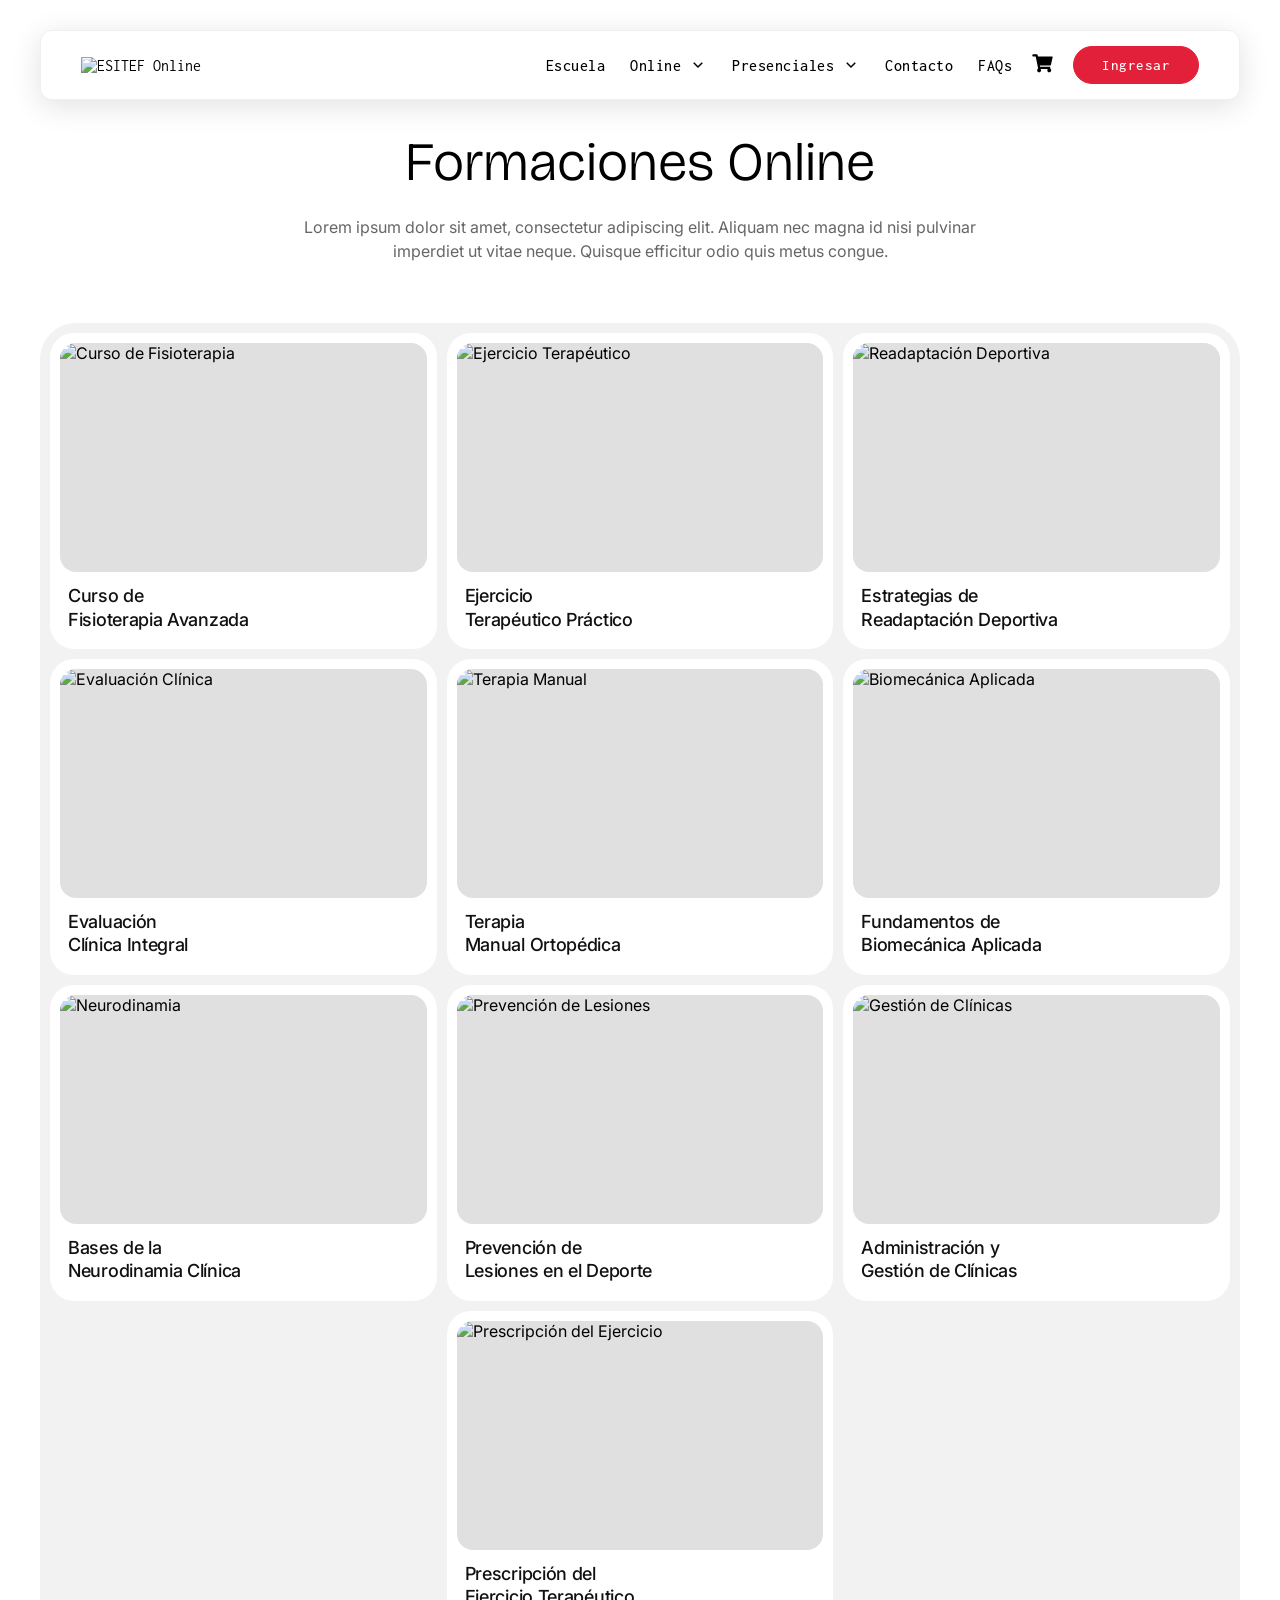
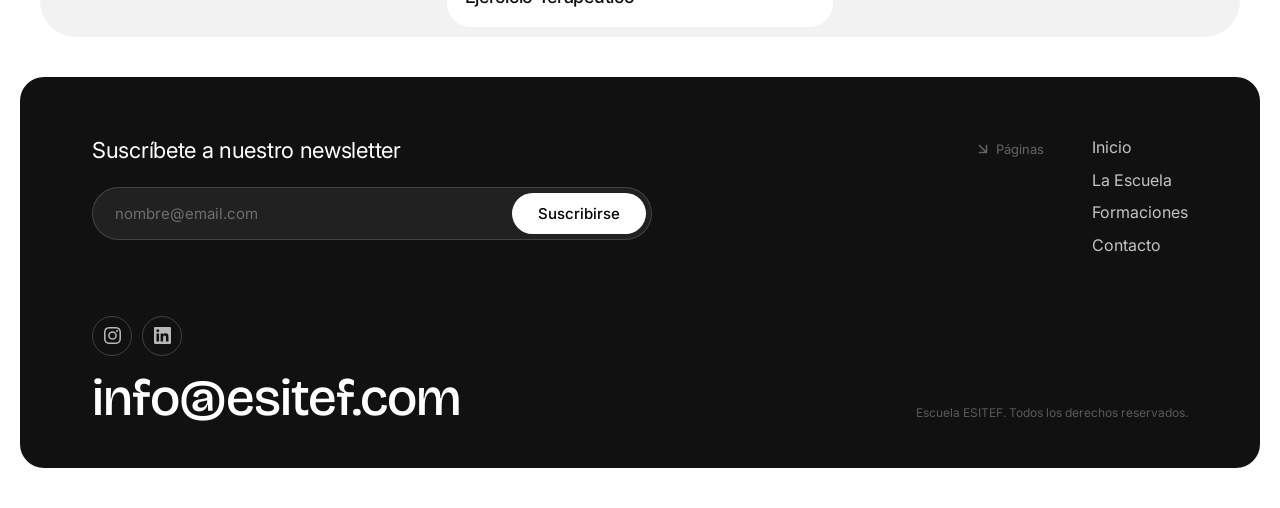
==== commit efa12a77: "Hicimos docker y vamos avanzando" ====
--- a/formaciones-online.html
+++ b/formaciones-online.html
@@ -46,916 +46,13 @@
       list-style: none;
     }
 
-    /* =====================================================
-       ESITEF — Header v7.5 (Acordeón Móvil + Perfil Avatar)
-       ===================================================== */
-    /* --- Fuente general para el header --- */
-    header.header-default * {
-      font-family: "Inconsolata", monospace !important;
-    }
-
-    /* =====================================================
-       HEADER FIJO (Sticky)
-       ===================================================== */
-    header.header-default {
-      position: sticky !important;
-      top: 0 !important;
-      z-index: 99999 !important;
-      background: transparent !important;
-      box-shadow: none !important;
-      border: none !important;
-    }
-
-    header.header-default,
-    header.header-default *,
-    header.header-default .navbar,
-    header.header-default .navbar *,
-    header.header-default::before,
-    header.header-default::after,
-    header.header-default .navbar::before,
-    header.header-default .navbar::after {
-      backdrop-filter: none !important;
-      -webkit-backdrop-filter: none !important;
-    }
-
-    /* Navbar contenedor píldora */
-    header.header-default .navbar {
-      max-width: 1200px !important;
-      margin: 30px auto !important;
-      border-radius: 12px !important;
-      background-color: #ffffff !important;
-      box-shadow: 0 6px 30px rgba(0, 0, 0, 0.12) !important;
-      border: 1px solid rgba(0, 0, 0, 0.06) !important;
-      padding: 15px 40px !important;
-      display: flex !important;
-      justify-content: space-between !important;
-      align-items: center !important;
-      overflow: visible !important;
-      position: relative !important;
-    }
-
-    /* Logo */
-    header.header-default .navbar-brand {
-      margin-right: auto !important;
-    }
-
-    header.header-default .navbar-brand img {
-      max-height: 40px !important;
-      width: auto !important;
-    }
-
-    /* Utils */
-    header.header-default .navbar-utils {
-      display: flex !important;
-      align-items: center !important;
-      gap: 20px !important;
-      margin-left: 20px !important;
-    }
-
-    /* Botón Ingresar */
-    header.header-default .navbar-utils a.btn-getstarted {
-      color: white !important;
-      background: #e3203a !important;
-      border: 1px solid #e3203a !important;
-      border-radius: 50px !important;
-      padding: 10px 28px !important;
-      font-size: 15px !important;
-      font-weight: 500 !important;
-      letter-spacing: 0.5px !important;
-      transition: all 0.3s ease !important;
-      display: inline-flex !important;
-      align-items: center !important;
-      justify-content: center !important;
-    }
-
-    header.header-default .navbar-utils a.btn-getstarted:hover {
-      background: #b3192e !important;
-    }
-
-    /* Carrito */
-    header.header-default .navbar-utils .btn-cart {
-      color: #000000 !important;
-    }
-
-    header.header-default .navbar-utils .btn-cart svg>path {
-      fill: #000000 !important;
-    }
-
-    /* Ocultar barra de búsqueda */
-    header.header-default .search-field {
-      display: none !important;
-    }
-
-    /* =====================================================
-       DESKTOP (min-width: 992px)
-       ===================================================== */
-    @media (min-width: 992px) {
-      header.header-default .navbar-toggler {
-        display: none !important;
-      }
-
-      header.header-default .navbar-collapse {
-        display: flex !important;
-        align-items: center !important;
-        justify-content: flex-end !important;
-        flex-grow: 1 !important;
-      }
-
-      header.header-default .navbar-nav {
-        display: flex !important;
-        flex-direction: row !important;
-        align-items: center !important;
-        gap: 25px !important;
-        margin: 0 !important;
-        padding: 0 !important;
-      }
-
-      header.header-default .navbar-nav>li {
-        list-style: none !important;
-        position: relative !important;
-      }
-
-      header.header-default .navbar-nav>li>a {
-        color: #000000 !important;
-        font-size: 16px !important;
-        font-weight: 500 !important;
-        text-decoration: none !important;
-        padding: 10px 0 !important;
-        display: flex !important;
-        align-items: center !important;
-        gap: 4px !important;
-        letter-spacing: 0.5px !important;
-        transition: color 0.2s ease !important;
-        border-bottom: none !important;
-      }
-
-      header.header-default .navbar-nav>li>a:hover {
-        color: #666666 !important;
-        border-bottom: none !important;
-        text-decoration: none !important;
-      }
-
-      header.header-default .navbar-nav>li>a::before,
-      header.header-default .navbar-nav>li::before,
-      header.header-default .navbar-nav>li::after {
-        border-bottom: none !important;
-        text-decoration: none !important;
-      }
-
-      header.header-default .navbar-nav>li.item-movil,
-      header.header-default .navbar-nav>li.item-movil-entrar,
-      header.header-default .navbar-nav .nav-close {
-        display: none !important;
-      }
-
-      header.header-default .navbar-nav>li.menu-item-has-children>a>i,
-      header.header-default .navbar-nav>li.menu-item-has-children>a>span.tutor-icon-angle-down,
-      header.header-default .navbar-nav>li.menu-item-has-children>a>span[class*="icon"],
-      header.header-default .navbar-nav>li.menu-item-has-children>a>span[class*="arrow"],
-      header.header-default .navbar-nav>li.menu-item-has-children>a>svg,
-      header.header-default .navbar-nav>li.menu-item-has-children>a>.dropdown-toggle-icon {
-        display: none !important;
-        width: 0 !important;
-        height: 0 !important;
-        font-size: 0 !important;
-        overflow: hidden !important;
-      }
-
-      header.header-default .navbar-nav>li.menu-item-has-children>a::before {
-        content: none !important;
-        display: none !important;
-      }
-
-      header.header-default .navbar-nav>li.menu-item-has-children>a::after {
-        content: '' !important;
-        display: inline-block !important;
-        width: 18px !important;
-        height: 18px !important;
-        min-width: 18px !important;
-        margin-left: 4px !important;
-        background-image: url("data:image/svg+xml;charset=UTF-8,%3Csvg xmlns='http://www.w3.org/2000/svg' width='24' height='24' viewBox='0 0 24 24'%3E%3Cpath fill='%23000000' d='m12 13.171l4.95-4.95l1.414 1.415L12 16L5.636 9.636L7.05 8.222z'/%3E%3C/svg%3E") !important;
-        background-repeat: no-repeat !important;
-        background-position: center !important;
-        background-size: contain !important;
-        transition: transform 0.2s ease !important;
-        border: none !important;
-        color: transparent !important;
-        font-size: 0 !important;
-      }
-
-      header.header-default .navbar-nav>li.menu-item-has-children:hover>a::after {
-        transform: rotate(180deg) !important;
-      }
-
-      header.header-default .navbar-nav>li.menu-item-has-children::before {
-        content: none !important;
-        display: none !important;
-      }
-
-      header.header-default .navbar-nav>li.menu-item-has-children::after {
-        content: '' !important;
-        position: absolute !important;
-        top: 100% !important;
-        left: -20px !important;
-        width: calc(100% + 40px) !important;
-        height: 15px !important;
-        background: transparent !important;
-        z-index: 998 !important;
-      }
-
-      header.header-default .navbar-nav .sub-menu {
-        position: absolute !important;
-        top: calc(100% + 8px) !important;
-        left: 50% !important;
-        transform: translateX(-50%) translateY(6px) !important;
-        background-color: #ffffff !important;
-        box-shadow: 0 4px 15px rgba(0, 0, 0, 0.08) !important;
-        border-radius: 6px !important;
-        padding: 10px 16px !important;
-        min-width: auto !important;
-        width: auto !important;
-        opacity: 0 !important;
-        visibility: hidden !important;
-        transition: all 0.2s ease !important;
-        display: flex !important;
-        flex-direction: column !important;
-        gap: 6px !important;
-        pointer-events: none !important;
-        border: 1px solid rgba(0, 0, 0, 0.06) !important;
-        z-index: 9999 !important;
-      }
-
-      header.header-default .navbar-nav .sub-menu li {
-        list-style: none !important;
-        border: none !important;
-        padding: 0 !important;
-        margin: 0 !important;
-      }
-
-      header.header-default .navbar-nav .sub-menu li a {
-        color: #000000 !important;
-        font-size: 14px !important;
-        font-weight: 400 !important;
-        text-decoration: none !important;
-        white-space: nowrap !important;
-        transition: color 0.2s ease !important;
-        padding: 4px 0 !important;
-        display: block !important;
-        letter-spacing: 0.5px !important;
-        border-bottom: none !important;
-      }
-
-      header.header-default .navbar-nav .sub-menu li a:hover {
-        color: #666666 !important;
-        border-bottom: none !important;
-      }
-
-      header.header-default .navbar-nav .sub-menu li {
-        border: none !important;
-        border-bottom: none !important;
-      }
-
-      header.header-default .navbar-nav>li.menu-item-has-children:hover>.sub-menu {
-        opacity: 1 !important;
-        visibility: visible !important;
-        transform: translateX(-50%) translateY(0) !important;
-        pointer-events: auto !important;
-      }
-    }
-
-    /* =====================================================
-       MOBILE (< 992px)
-       ===================================================== */
-    @media (max-width: 991px) {
-      header.header-default .navbar {
-        margin: 15px !important;
-        padding: 15px 20px !important;
-        display: flex !important;
-        align-items: center !important;
-        justify-content: flex-end !important;
-        gap: 15px !important;
-      }
-
-      header.header-default .navbar-brand {
-        order: -1 !important;
-        margin-right: auto !important;
-      }
-
-      header.header-default .navbar-utils {
-        display: flex !important;
-        align-items: center !important;
-        margin: 0 !important;
-        order: 98 !important;
-      }
-
-      header.header-default .navbar-utils a.btn-getstarted,
-      header.header-default .navbar-utils .btn-cart {
-        display: none !important;
-      }
-
-      header.header-default .navbar-utils>*:has(img) img {
-        width: 32px !important;
-        height: 32px !important;
-      }
-
-      header.header-default .navbar-toggler {
-        display: block !important;
-        order: 99 !important;
-        margin: 0 !important;
-        background-image: url("data:image/svg+xml;charset=UTF-8,%3Csvg xmlns='http://www.w3.org/2000/svg' width='24' height='24' viewBox='0 0 24 24'%3E%3Cpath fill='%23000000' d='M4.5 6a.5.5 0 0 1 .5-.5h14a.5.5 0 0 1 0 1H5a.5.5 0 0 1-.5-.5m0 6a.5.5 0 0 1 .5-.5h14a.5.5 0 0 1 0 1H5a.5.5 0 0 1-.5-.5m.5 5.5a.5.5 0 0 0 0 1h14a.5.5 0 0 0 0-1z'/%3E%3C/svg%3E") !important;
-        background-repeat: no-repeat !important;
-        background-position: center !important;
-        background-size: 28px !important;
-        width: 40px !important;
-        height: 40px !important;
-        padding: 0 !important;
-        border: none !important;
-        background-color: transparent !important;
-        outline: none !important;
-        box-shadow: none !important;
-        flex-shrink: 0 !important;
-        cursor: pointer !important;
-      }
-
-      header.header-default .navbar-toggler>* {
-        display: none !important;
-      }
-
-      header.header-default .navbar-nav {
-        position: fixed !important;
-        top: 0 !important;
-        left: 0 !important;
-        right: 0 !important;
-        bottom: 0 !important;
-        width: 100vw !important;
-        height: 100vh !important;
-        background-color: #ffffff !important;
-        z-index: 999999 !important;
-        display: flex !important;
-        flex-direction: column !important;
-        justify-content: flex-start !important;
-        align-items: center !important;
-        padding: 70px 20px 30px 20px !important;
-        margin: 0 !important;
-        overflow-y: auto !important;
-        overflow-x: hidden !important;
-        /* Oculto por defecto */
-        pointer-events: none !important;
-        opacity: 0 !important;
-        visibility: hidden !important;
-        transition: opacity 0.25s ease, visibility 0.25s ease !important;
-      }
-
-      header.header-default .navbar-nav.active {
-        pointer-events: auto !important;
-        opacity: 1 !important;
-        visibility: visible !important;
-      }
-
-      header.header-default .navbar-nav>li {
-        width: 100% !important;
-        max-width: 100% !important;
-        text-align: center !important;
-        border-bottom: 1px solid rgba(0, 0, 0, 0.05) !important;
-        list-style: none !important;
-      }
-
-      header.header-default .navbar-nav>li>a {
-        font-size: 17px !important;
-        padding: 10px 10px !important;
-        font-weight: 500 !important;
-        color: #000000 !important;
-        display: flex !important;
-        align-items: center !important;
-        justify-content: center !important;
-      }
-
-      header.header-default .navbar-nav>li.item-movil-entrar>a {
-        background: #e3203a !important;
-        color: #ffffff !important;
-        border-radius: 50px !important;
-        padding: 12px 30px !important;
-        font-weight: 600 !important;
-        font-size: 16px !important;
-        display: inline-flex !important;
-        justify-content: center !important;
-        align-items: center !important;
-        margin: 10px auto !important;
-        border: none !important;
-        transition: background 0.3s ease !important;
-        width: auto !important;
-      }
-
-      header.header-default .navbar-nav>li.item-movil-entrar {
-        border-bottom: none !important;
-        padding: 5px 0 !important;
-      }
-
-      header.header-default .navbar-nav>li.item-movil>a {
-        font-weight: 600 !important;
-      }
-
-      header.header-default .navbar-nav>li.menu-item-has-children>a>i,
-      header.header-default .navbar-nav>li.menu-item-has-children>a>span.tutor-icon-angle-down,
-      header.header-default .navbar-nav>li.menu-item-has-children>a>span[class*="icon"],
-      header.header-default .navbar-nav>li.menu-item-has-children>a>span[class*="arrow"],
-      header.header-default .navbar-nav>li.menu-item-has-children>a>svg,
-      header.header-default .navbar-nav>li.menu-item-has-children>a>.dropdown-toggle-icon {
-        display: none !important;
-        width: 0 !important;
-        height: 0 !important;
-        font-size: 0 !important;
-        overflow: hidden !important;
-      }
-
-      header.header-default .navbar-nav>li.menu-item-has-children>a::before {
-        content: none !important;
-        display: none !important;
-      }
-
-      header.header-default .navbar-nav>li.menu-item-has-children>a::after {
-        content: '' !important;
-        display: inline-block !important;
-        width: 24px !important;
-        height: 24px !important;
-        min-width: 24px !important;
-        margin-left: 8px !important;
-        background-image: url("data:image/svg+xml;charset=UTF-8,%3Csvg xmlns='http://www.w3.org/2000/svg' width='24' height='24' viewBox='0 0 24 24'%3E%3Cpath fill='%23000000' d='m12 13.171l4.95-4.95l1.414 1.415L12 16L5.636 9.636L7.05 8.222z'/%3E%3C/svg%3E") !important;
-        background-repeat: no-repeat !important;
-        background-position: center !important;
-        background-size: contain !important;
-        border: none !important;
-        color: transparent !important;
-        font-size: 0 !important;
-        transition: transform 0.3s ease !important;
-      }
-
-      header.header-default .navbar-nav>li.menu-item-has-children>.mobile-dropdown-icon,
-      header.header-default .navbar-nav>li.menu-item-has-children>button,
-      header.header-default .navbar-nav>li.menu-item-has-children>.dropdown-toggle {
-        display: none !important;
-      }
-
-      header.header-default .navbar-nav .sub-menu {
-        position: static !important;
-        box-shadow: none !important;
-        background: transparent !important;
-        border: none !important;
-        padding: 0 !important;
-        margin: 0 !important;
-        width: 100% !important;
-        max-width: 100% !important;
-        overflow: hidden !important;
-        max-height: 0 !important;
-        opacity: 0 !important;
-        transition: max-height 0.35s ease, opacity 0.25s ease, padding 0.35s ease !important;
-        display: flex !important;
-        flex-direction: column !important;
-        gap: 0 !important;
-        align-items: center !important;
-      }
-
-      header.header-default .navbar-nav>li.menu-item-has-children.sub-open>.sub-menu {
-        max-height: 500px !important;
-        opacity: 1 !important;
-        padding: 0 0 10px 0 !important;
-      }
-
-      header.header-default .navbar-nav>li.menu-item-has-children.sub-open>a::after {
-        transform: rotate(180deg) !important;
-      }
-
-      header.header-default .navbar-nav .sub-menu li {
-        width: 100% !important;
-        max-width: 100% !important;
-        text-align: center !important;
-        border-bottom: 1px solid rgba(0, 0, 0, 0.03) !important;
-        list-style: none !important;
-      }
-
-      header.header-default .navbar-nav .sub-menu li a {
-        font-size: 15px !important;
-        color: #666666 !important;
-        text-align: center !important;
-        display: flex !important;
-        align-items: center !important;
-        justify-content: center !important;
-        padding: 10px 10px !important;
-      }
-
-      header.header-default .navbar-nav .nav-close {
-        position: absolute !important;
-        top: 25px !important;
-        right: 25px !important;
-        left: auto !important;
-        margin: 0 !important;
-        z-index: 9999999 !important;
-        display: block !important;
-        border: none !important;
-        background: transparent !important;
-        width: 44px !important;
-        height: 44px !important;
-        float: none !important;
-        transform: none !important;
-      }
-
-      header.header-default .navbar-nav .nav-close .btn-nav-close {
-        background: none !important;
-        border: 2px solid #000000 !important;
-        border-radius: 50% !important;
-        width: 44px !important;
-        height: 44px !important;
-        display: flex !important;
-        align-items: center !important;
-        justify-content: center !important;
-        cursor: pointer !important;
-        padding: 0 !important;
-        margin: 0 !important;
-      }
-
-      header.header-default .navbar-nav .nav-close .close-btn {
-        font-size: 24px !important;
-        color: #000000 !important;
-        transform: rotate(45deg) !important;
-        line-height: 1 !important;
-        margin: 0 !important;
-        padding: 0 !important;
-      }
-    }
-
-    /* =====================================================
-       FORMACIONES ONLINE
-       ===================================================== */
-    .formaciones-section {
-      padding: 60px 20px 100px;
-      background: #ffffff;
-      min-height: calc(100vh - 400px);
-    }
-
-    .formaciones-inner {
-      max-width: 1200px;
-      margin: 0 auto;
-      width: 100%;
-    }
-
-    .formaciones-titulo {
-      font-family: "Bricolage Grotesque", sans-serif;
-      font-size: clamp(36px, 5vw, 54px);
-      font-weight: 300;
-      color: #000000;
-      text-align: center;
-      margin-bottom: 20px;
-    }
-
-    .formaciones-desc {
-      font-family: "Inter", sans-serif;
-      font-size: 16px;
-      color: #666;
-      text-align: center;
-      max-width: 700px;
-      margin: 0 auto 60px;
-      line-height: 1.5;
-    }
-
-    /* Contenedor gris (card) con el grid adentro */
-    .formaciones-container {
-      background: #f2f2f2;
-      border-radius: 36px;
-      padding: 10px; /* padding igual al gap */
-      margin: 0 auto;
-      width: 100%;
-    }
-
-    .formaciones-grid {
-      display: grid;
-      grid-template-columns: repeat(3, 1fr);
-      grid-template-rows: auto;
-      gap: 10px; /* gap igual al padding */
-    }
-
-    @media (min-width: 992px) {
-      .curso-card:nth-child(10):last-child {
-        grid-column: 2;
-      }
-    }
-
-    .curso-card {
-      background: #ffffff;
-      border-radius: 24px;
-      padding: 10px; /* padding reducido e igual */
-      display: flex;
-      flex-direction: column;
-      transition: transform 0.3s ease, box-shadow 0.3s ease;
-      text-decoration: none;
-      color: inherit;
-      position: relative;
-    }
-
-    .curso-card:hover {
-      transform: translateY(-4px);
-      box-shadow: 0 12px 30px rgba(0, 0, 0, 0.06);
-    }
-
-    .curso-image {
-      width: 100%;
-      aspect-ratio: 16 / 10;
-      border-radius: 16px;
-      overflow: hidden;
-      margin-bottom: 12px;
-      background: #e0e0e0;
-    }
-
-    .curso-image img {
-      width: 100%;
-      height: 100%;
-      object-fit: cover;
-      transition: transform 0.5s ease;
-    }
-
-    .curso-card:hover .curso-image img {
-      transform: scale(1.05);
-    }
-
-    .curso-content {
-      padding: 0 8px 8px 8px;
-    }
-
-    .curso-content h3 {
-      font-family: "Inter", sans-serif;
-      font-size: 18px;
-      font-weight: 500;
-      color: #111;
-      margin: 0;
-      line-height: 1.3;
-      letter-spacing: -0.3px;
-    }
-
-    /* Ajuste de columnas en dispositivos más pequeños */
-    @media (max-width: 991px) {
-      .formaciones-grid {
-        grid-template-columns: repeat(2, 1fr);
-      }
-      .formaciones-container {
-        border-radius: 24px;
-        padding: 10px;
-      }
-    }
-
-    @media (max-width: 480px) {
-      .formaciones-grid {
-        grid-template-columns: 1fr;
-      }
-    }
-
-
-    /* =====================================================
-       FOOTER
-       ===================================================== */
-    .esitef-footer {
-      background: #ffffff !important;
-      padding: 40px 20px 40px;
-      font-family: 'Inter', sans-serif;
-    }
-
-    .footer-card {
-      background: #111111 !important;
-      border-radius: 24px;
-      padding: 60px 0 44px;
-    }
-
-    .footer-content {
-      max-width: 1200px;
-      margin: 0 auto;
-      padding: 0 52px;
-    }
-
-    /* Top row: newsletter (left) + pages (right) */
-    .footer-top {
-      display: flex;
-      justify-content: space-between;
-      align-items: flex-start;
-      gap: 60px;
-      padding-bottom: 60px;
-    }
-
-    /* Newsletter */
-    .footer-newsletter {
-      flex: 1;
-      max-width: 560px;
-    }
-
-    .footer-newsletter h3 {
-      font-family: 'Inter', sans-serif;
-      font-size: 22px;
-      font-weight: 400;
-      color: #ffffff;
-      margin-bottom: 24px;
-      letter-spacing: -0.3px;
-    }
-
-    .footer-newsletter-form {
-      display: flex;
-      gap: 0;
-      border: 1px solid rgba(255,255,255,0.15);
-      border-radius: 50px;
-      background: rgba(255,255,255,0.07);
-      overflow: hidden;
-      width: 100%;
-    }
-
-    .footer-newsletter-form input {
-      flex: 1;
-      border: none;
-      outline: none;
-      padding: 14px 22px;
-      font-family: 'Inter', sans-serif;
-      font-size: 15px;
-      color: #ffffff;
-      background: transparent;
-      min-width: 0;
-    }
-
-    .footer-newsletter-form input::placeholder {
-      color: rgba(255,255,255,0.35);
-    }
-
-    .footer-newsletter-form button {
-      background: #ffffff;
-      color: #000000;
-      border: none;
-      border-radius: 50px;
-      padding: 11px 26px;
-      font-family: 'Inter', sans-serif;
-      font-size: 15px;
-      font-weight: 500;
-      cursor: pointer;
-      margin: 5px;
-      transition: background 0.2s ease, color 0.2s ease;
-      white-space: nowrap;
-    }
-
-    .footer-newsletter-form button:hover {
-      background: #E3000F;
-      color: #ffffff;
-    }
-
-    /* Pages nav */
-    .footer-pages {
-      display: flex;
-      gap: 48px;
-      align-items: flex-start;
-      flex-shrink: 0;
-    }
-
-    .footer-pages-label {
-      display: flex;
-      align-items: center;
-      gap: 6px;
-      font-size: 13px;
-      color: rgba(255,255,255,0.35);
-      white-space: nowrap;
-      padding-top: 4px;
-    }
-
-    .footer-pages-label svg {
-      width: 14px;
-      height: 14px;
-      fill: none;
-      stroke: rgba(255,255,255,0.35);
-      stroke-width: 1.8;
-      flex-shrink: 0;
-    }
-
-    .footer-pages-links {
-      display: flex;
-      flex-direction: column;
-      gap: 12px;
-    }
-
-    .footer-pages-links a {
-      font-size: 16px;
-      color: rgba(255,255,255,0.75);
-      text-decoration: none;
-      font-weight: 400;
-      transition: color 0.18s ease;
-      line-height: 1.3;
-    }
-
-    .footer-pages-links a:hover {
-      color: #ffffff;
-    }
-
-    /* Bottom row: social + email (left) + copyright (right) */
-    .footer-bottom {
-      display: flex;
-      justify-content: space-between;
-      align-items: flex-end;
-      gap: 20px;
-    }
-
-    .footer-bottom-left {
-      display: flex;
-      flex-direction: column;
-      gap: 16px;
-    }
-
-    .footer-social {
-      display: flex;
-      gap: 10px;
-      align-items: center;
-    }
-
-    .footer-social a {
-      display: inline-flex;
-      align-items: center;
-      justify-content: center;
-      width: 40px;
-      height: 40px;
-      border-radius: 50%;
-      border: 1px solid rgba(255,255,255,0.2);
-      color: rgba(255,255,255,0.7);
-      text-decoration: none;
-      transition: all 0.18s ease;
-      background: transparent;
-    }
-
-    .footer-social a:hover {
-      background: #ffffff;
-      border-color: #ffffff;
-      color: #000000;
-    }
-
-    .footer-social a svg {
-      width: 17px;
-      height: 17px;
-      fill: currentColor;
-    }
-
-    .footer-email {
-      font-family: 'Bricolage Grotesque', sans-serif;
-      font-size: clamp(32px, 4.5vw, 52px);
-      font-weight: 500;
-      color: #ffffff;
-      text-decoration: none;
-      letter-spacing: -1px;
-      line-height: 1;
-      transition: color 0.18s ease;
-    }
-
-    .footer-email:hover {
-      color: rgba(255,255,255,0.6);
-    }
-
-    .footer-copyright {
-      font-size: 12px;
-      color: rgba(255,255,255,0.3);
-      text-align: right;
-      white-space: nowrap;
-      padding-bottom: 4px;
-    }
-
-    /* Footer responsive */
-    @media (max-width: 900px) {
-      .footer-card {
-        padding: 48px 0 36px;
-      }
-      .footer-content {
-        padding: 0 32px;
-      }
-      .footer-top {
-        flex-direction: column;
-        gap: 40px;
-        padding-bottom: 40px;
-      }
-      .footer-newsletter {
-        max-width: 100%;
-      }
-    }
-
-    @media (max-width: 600px) {
-      .footer-card {
-        padding: 36px 0 28px;
-        border-radius: 16px;
-      }
-      .footer-content {
-        padding: 0 24px;
-      }
-      .footer-bottom {
-        flex-direction: column;
-        align-items: flex-start;
-        gap: 16px;
-      }
-      .footer-copyright {
-        text-align: left;
-      }
-      .footer-email {
-        font-size: 28px;
-      }
-    }
-
   </style>
+  <link rel="stylesheet" href="assets/header.css">
+  <link rel="stylesheet" href="assets/formaciones.css">
+  <link rel="stylesheet" href="assets/footer.css">
   <link rel="stylesheet" href="assets/navbar-v2.css">
   <link rel="stylesheet" href="assets/login-transition.css">
+
 </head>
 
 <body>
@@ -993,14 +90,7 @@
       <div class="menu-menu-principal-container">
         <ul id="menu-menu-principal" class="navbar-nav">
 
-          <!-- Cerrar (móvil) -->
-          <li class="nav-close">
-            <button class="btn-nav-close" id="menu-close" aria-label="Cerrar menú">
-              <span class="close-btn">+</span>
-            </button>
-          </li>
-
-          <!-- Ingresar (solo móvil) -->
+<!-- Ingresar (solo móvil) -->
           <li class="item-movil-entrar menu-item">
             <a href="login.html" class="js-login-link">Ingresar</a>
           </li>
@@ -1268,30 +358,6 @@
   <!-- =====================================================
      JAVASCRIPT — Menú hamburguesa
      ===================================================== -->
-  <script>
-    // ===== MENÚ HAMBURGUESA MÓVIL (v1 — desactivado si header-navbar-v2) =====
-    if (!document.querySelector('.header-navbar-v2')) {
-      const btnToggle = document.getElementById('menu-toggle');
-      const btnClose = document.getElementById('menu-close');
-      const navMenu = document.getElementById('menu-menu-principal');
-
-      if (btnToggle) {
-        btnToggle.addEventListener('click', () => navMenu.classList.add('active'));
-      }
-      if (btnClose) {
-        btnClose.addEventListener('click', () => navMenu.classList.remove('active'));
-      }
-
-      document.querySelectorAll('.menu-item-has-children > a').forEach(link => {
-        link.addEventListener('click', function (e) {
-          if (window.innerWidth < 992) {
-            e.preventDefault();
-            this.parentElement.classList.toggle('sub-open');
-          }
-        });
-      });
-    }
-  </script>
   <script src="assets/navbar-v2.js"></script>
   <script src="assets/login-transition.js"></script>
 
--- a/assets/header.css
+++ b/assets/header.css
@@ -0,0 +1,312 @@
+/* =====================================================
+       RESET BÁSICO
+       ===================================================== */
+    *,
+    *::before,
+    *::after {
+      box-sizing: border-box;
+      margin: 0;
+      padding: 0;
+    }
+
+    body {
+      font-family: 'Inter', sans-serif;
+      background: #fff;
+      overflow-x: hidden;
+    }
+
+    a {
+      text-decoration: none;
+      color: inherit;
+    }
+
+    img {
+      max-width: 100%;
+      display: block;
+    }
+
+    ul {
+      list-style: none;
+    }
+
+    /* =====================================================
+       ESITEF — Header (desktop; mobile → navbar-v2.css)
+       ===================================================== */
+    @import url('https://fonts.googleapis.com/css2?family=Inconsolata:wght@400;500;600&display=swap');
+
+    /* --- Fuente general para el header --- */
+    header.header-default * {
+      font-family: "Inconsolata", monospace !important;
+    }
+
+    /* =====================================================
+       HEADER FIJO (Sticky)
+       ===================================================== */
+    header.header-default {
+      position: sticky !important;
+      top: 0 !important;
+      z-index: 99999 !important;
+      background: transparent !important;
+      box-shadow: none !important;
+      border: none !important;
+    }
+
+    header.header-default,
+    header.header-default *,
+    header.header-default .navbar,
+    header.header-default .navbar *,
+    header.header-default::before,
+    header.header-default::after,
+    header.header-default .navbar::before,
+    header.header-default .navbar::after {
+      backdrop-filter: none !important;
+      -webkit-backdrop-filter: none !important;
+    }
+
+    /* Navbar contenedor píldora */
+    header.header-default .navbar {
+      max-width: 1200px !important;
+      margin: 30px auto !important;
+      border-radius: 12px !important;
+      background-color: #ffffff !important;
+      box-shadow: 0 6px 30px rgba(0, 0, 0, 0.12) !important;
+      border: 1px solid rgba(0, 0, 0, 0.06) !important;
+      padding: 15px 40px !important;
+      display: flex !important;
+      justify-content: space-between !important;
+      align-items: center !important;
+      overflow: visible !important;
+      position: relative !important;
+    }
+
+    /* Logo */
+    header.header-default .navbar-brand {
+      margin-right: auto !important;
+    }
+
+    header.header-default .navbar-brand img {
+      max-height: 40px !important;
+      width: auto !important;
+    }
+
+    /* Utils */
+    header.header-default .navbar-utils {
+      display: flex !important;
+      align-items: center !important;
+      gap: 20px !important;
+      margin-left: 20px !important;
+    }
+
+    /* Botón Ingresar */
+    header.header-default .navbar-utils a.btn-getstarted {
+      color: white !important;
+      background: #e3203a !important;
+      border: 1px solid #e3203a !important;
+      border-radius: 50px !important;
+      padding: 10px 28px !important;
+      font-size: 15px !important;
+      font-weight: 500 !important;
+      letter-spacing: 0.5px !important;
+      transition: all 0.3s ease !important;
+      display: inline-flex !important;
+      align-items: center !important;
+      justify-content: center !important;
+    }
+
+    header.header-default .navbar-utils a.btn-getstarted:hover {
+      background: #b3192e !important;
+    }
+
+    /* Carrito */
+    header.header-default .navbar-utils .btn-cart {
+      color: #000000 !important;
+    }
+
+    header.header-default .navbar-utils .btn-cart svg>path {
+      fill: #000000 !important;
+    }
+
+    /* Ocultar barra de búsqueda */
+    header.header-default .search-field {
+      display: none !important;
+    }
+
+    /* =====================================================
+       DESKTOP (min-width: 992px)
+       ===================================================== */
+    @media (min-width: 992px) {
+      header.header-default .navbar-toggler {
+        display: none !important;
+      }
+
+      header.header-default .navbar-collapse {
+        display: flex !important;
+        align-items: center !important;
+        justify-content: flex-end !important;
+        flex-grow: 1 !important;
+      }
+
+      header.header-default .navbar-nav {
+        display: flex !important;
+        flex-direction: row !important;
+        align-items: center !important;
+        gap: 25px !important;
+        margin: 0 !important;
+        padding: 0 !important;
+      }
+
+      header.header-default .navbar-nav>li {
+        list-style: none !important;
+        position: relative !important;
+      }
+
+      header.header-default .navbar-nav>li>a {
+        color: #000000 !important;
+        font-size: 16px !important;
+        font-weight: 500 !important;
+        text-decoration: none !important;
+        padding: 10px 0 !important;
+        display: flex !important;
+        align-items: center !important;
+        gap: 4px !important;
+        letter-spacing: 0.5px !important;
+        transition: color 0.2s ease !important;
+        border-bottom: none !important;
+      }
+
+      header.header-default .navbar-nav>li>a:hover {
+        color: #666666 !important;
+        border-bottom: none !important;
+        text-decoration: none !important;
+      }
+
+      header.header-default .navbar-nav>li>a::before,
+      header.header-default .navbar-nav>li::before,
+      header.header-default .navbar-nav>li::after {
+        border-bottom: none !important;
+        text-decoration: none !important;
+      }
+
+      header.header-default .navbar-nav>li.item-movil,
+      header.header-default .navbar-nav>li.item-movil-entrar {
+        display: none !important;
+      }
+
+      header.header-default .navbar-nav>li.menu-item-has-children>a>i,
+      header.header-default .navbar-nav>li.menu-item-has-children>a>span.tutor-icon-angle-down,
+      header.header-default .navbar-nav>li.menu-item-has-children>a>span[class*="icon"],
+      header.header-default .navbar-nav>li.menu-item-has-children>a>span[class*="arrow"],
+      header.header-default .navbar-nav>li.menu-item-has-children>a>svg,
+      header.header-default .navbar-nav>li.menu-item-has-children>a>.dropdown-toggle-icon {
+        display: none !important;
+        width: 0 !important;
+        height: 0 !important;
+        font-size: 0 !important;
+        overflow: hidden !important;
+      }
+
+      header.header-default .navbar-nav>li.menu-item-has-children>a::before {
+        content: none !important;
+        display: none !important;
+      }
+
+      header.header-default .navbar-nav>li.menu-item-has-children>a::after {
+        content: '' !important;
+        display: inline-block !important;
+        width: 18px !important;
+        height: 18px !important;
+        min-width: 18px !important;
+        margin-left: 4px !important;
+        background-image: url("data:image/svg+xml;charset=UTF-8,%3Csvg xmlns='http://www.w3.org/2000/svg' width='24' height='24' viewBox='0 0 24 24'%3E%3Cpath fill='%23000000' d='m12 13.171l4.95-4.95l1.414 1.415L12 16L5.636 9.636L7.05 8.222z'/%3E%3C/svg%3E") !important;
+        background-repeat: no-repeat !important;
+        background-position: center !important;
+        background-size: contain !important;
+        transition: transform 0.2s ease !important;
+        border: none !important;
+        color: transparent !important;
+        font-size: 0 !important;
+      }
+
+      header.header-default .navbar-nav>li.menu-item-has-children:hover>a::after {
+        transform: rotate(180deg) !important;
+      }
+
+      header.header-default .navbar-nav>li.menu-item-has-children::before {
+        content: none !important;
+        display: none !important;
+      }
+
+      header.header-default .navbar-nav>li.menu-item-has-children::after {
+        content: '' !important;
+        position: absolute !important;
+        top: 100% !important;
+        left: -20px !important;
+        width: calc(100% + 40px) !important;
+        height: 15px !important;
+        background: transparent !important;
+        z-index: 998 !important;
+      }
+
+      header.header-default .navbar-nav .sub-menu {
+        position: absolute !important;
+        top: calc(100% + 8px) !important;
+        left: 50% !important;
+        transform: translateX(-50%) translateY(6px) !important;
+        background-color: #ffffff !important;
+        box-shadow: 0 4px 15px rgba(0, 0, 0, 0.08) !important;
+        border-radius: 6px !important;
+        padding: 10px 16px !important;
+        min-width: auto !important;
+        width: auto !important;
+        opacity: 0 !important;
+        visibility: hidden !important;
+        transition: all 0.2s ease !important;
+        display: flex !important;
+        flex-direction: column !important;
+        gap: 6px !important;
+        pointer-events: none !important;
+        border: 1px solid rgba(0, 0, 0, 0.06) !important;
+        z-index: 9999 !important;
+      }
+
+      header.header-default .navbar-nav .sub-menu li {
+        list-style: none !important;
+        border: none !important;
+        padding: 0 !important;
+        margin: 0 !important;
+      }
+
+      header.header-default .navbar-nav .sub-menu li a {
+        color: #000000 !important;
+        font-size: 14px !important;
+        font-weight: 400 !important;
+        text-decoration: none !important;
+        white-space: nowrap !important;
+        transition: color 0.2s ease !important;
+        padding: 4px 0 !important;
+        display: block !important;
+        letter-spacing: 0.5px !important;
+        border-bottom: none !important;
+      }
+
+      header.header-default .navbar-nav .sub-menu li a:hover {
+        color: #666666 !important;
+        border-bottom: none !important;
+      }
+
+      header.header-default .navbar-nav .sub-menu li {
+        border: none !important;
+        border-bottom: none !important;
+      }
+
+      header.header-default .navbar-nav>li.menu-item-has-children:hover>.sub-menu {
+        opacity: 1 !important;
+        visibility: visible !important;
+        transform: translateX(-50%) translateY(0) !important;
+        pointer-events: auto !important;
+      }
+    }
+
+    /* =====================================================
+       (navbar mobile → navbar-v2.css)
+       ===================================================== */
--- a/assets/formaciones.css
+++ b/assets/formaciones.css
@@ -0,0 +1,122 @@
+       FORMACIONES ONLINE
+       ===================================================== */
+    .formaciones-section {
+      padding: 60px 20px 100px;
+      background: #ffffff;
+      min-height: calc(100vh - 400px);
+    }
+
+    .formaciones-inner {
+      max-width: 1200px;
+      margin: 0 auto;
+      width: 100%;
+    }
+
+    .formaciones-titulo {
+      font-family: "Bricolage Grotesque", sans-serif;
+      font-size: clamp(36px, 5vw, 54px);
+      font-weight: 300;
+      color: #000000;
+      text-align: center;
+      margin-bottom: 20px;
+    }
+
+    .formaciones-desc {
+      font-family: "Inter", sans-serif;
+      font-size: 16px;
+      color: #666;
+      text-align: center;
+      max-width: 700px;
+      margin: 0 auto 60px;
+      line-height: 1.5;
+    }
+
+    /* Contenedor gris (card) con el grid adentro */
+    .formaciones-container {
+      background: #f2f2f2;
+      border-radius: 36px;
+      padding: 10px; /* padding igual al gap */
+      margin: 0 auto;
+      width: 100%;
+    }
+
+    .formaciones-grid {
+      display: grid;
+      grid-template-columns: repeat(3, 1fr);
+      grid-template-rows: auto;
+      gap: 10px; /* gap igual al padding */
+    }
+
+    @media (min-width: 992px) {
+      .curso-card:nth-child(10):last-child {
+        grid-column: 2;
+      }
+    }
+
+    .curso-card {
+      background: #ffffff;
+      border-radius: 24px;
+      padding: 10px; /* padding reducido e igual */
+      display: flex;
+      flex-direction: column;
+      transition: transform 0.3s ease, box-shadow 0.3s ease;
+      text-decoration: none;
+      color: inherit;
+      position: relative;
+    }
+
+    .curso-card:hover {
+      transform: translateY(-4px);
+      box-shadow: 0 12px 30px rgba(0, 0, 0, 0.06);
+    }
+
+    .curso-image {
+      width: 100%;
+      aspect-ratio: 16 / 10;
+      border-radius: 16px;
+      overflow: hidden;
+      margin-bottom: 12px;
+      background: #e0e0e0;
+    }
+
+    .curso-image img {
+      width: 100%;
+      height: 100%;
+      object-fit: cover;
+      transition: transform 0.5s ease;
+    }
+
+    .curso-card:hover .curso-image img {
+      transform: scale(1.05);
+    }
+
+    .curso-content {
+      padding: 0 8px 8px 8px;
+    }
+
+    .curso-content h3 {
+      font-family: "Inter", sans-serif;
+      font-size: 18px;
+      font-weight: 500;
+      color: #111;
+      margin: 0;
+      line-height: 1.3;
+      letter-spacing: -0.3px;
+    }
+
+    /* Ajuste de columnas en dispositivos más pequeños */
+    @media (max-width: 991px) {
+      .formaciones-grid {
+        grid-template-columns: repeat(2, 1fr);
+      }
+      .formaciones-container {
+        border-radius: 24px;
+        padding: 10px;
+      }
+    }
+
+    @media (max-width: 480px) {
+      .formaciones-grid {
+        grid-template-columns: 1fr;
+      }
+    }
--- a/assets/footer.css
+++ b/assets/footer.css
@@ -0,0 +1,243 @@
+/* ---- FOOTER (SECCIÓN 4) ---- */
+    .esitef-footer {
+      background: #ffffff !important;
+      padding: 40px 20px 40px;
+      font-family: 'Inter', sans-serif;
+    }
+
+    .footer-card {
+      background: #111111 !important;
+      border-radius: 24px;
+      padding: 60px 0 44px;
+    }
+
+    .footer-content {
+      max-width: 1200px;
+      margin: 0 auto;
+      padding: 0 52px;
+    }
+
+    /* Top row: newsletter (left) + pages (right) */
+    .footer-top {
+      display: flex;
+      justify-content: space-between;
+      align-items: flex-start;
+      gap: 60px;
+      padding-bottom: 60px;
+    }
+
+    /* Newsletter */
+    .footer-newsletter {
+      flex: 1;
+      max-width: 560px;
+    }
+
+    /* Newsletter */
+    .footer-newsletter h3 {
+      font-family: 'Inter', sans-serif;
+      font-size: 22px;
+      font-weight: 400;
+      color: #ffffff;
+      margin-bottom: 24px;
+      letter-spacing: -0.3px;
+    }
+
+    .footer-newsletter-form {
+      display: flex;
+      gap: 0;
+      border: 1px solid rgba(255,255,255,0.15);
+      border-radius: 50px;
+      background: rgba(255,255,255,0.07);
+      overflow: hidden;
+      width: 100%;
+    }
+
+    .footer-newsletter-form input {
+      flex: 1;
+      border: none;
+      outline: none;
+      padding: 14px 22px;
+      font-family: 'Inter', sans-serif;
+      font-size: 15px;
+      color: #ffffff;
+      background: transparent;
+      min-width: 0;
+    }
+
+    .footer-newsletter-form input::placeholder {
+      color: rgba(255,255,255,0.35);
+    }
+
+    .footer-newsletter-form button {
+      background: #ffffff;
+      color: #000000;
+      border: none;
+      border-radius: 50px;
+      padding: 11px 26px;
+      font-family: 'Inter', sans-serif;
+      font-size: 15px;
+      font-weight: 500;
+      cursor: pointer;
+      margin: 5px;
+      transition: background 0.2s ease, color 0.2s ease;
+      white-space: nowrap;
+    }
+
+    .footer-newsletter-form button:hover {
+      background: #E3000F;
+      color: #ffffff;
+    }
+
+    /* Pages nav */
+    .footer-pages {
+      display: flex;
+      gap: 48px;
+      align-items: flex-start;
+      flex-shrink: 0;
+    }
+
+    .footer-pages-label {
+      display: flex;
+      align-items: center;
+      gap: 6px;
+      font-size: 13px;
+      color: rgba(255,255,255,0.35);
+      white-space: nowrap;
+      padding-top: 4px;
+    }
+
+    .footer-pages-label svg {
+      width: 14px;
+      height: 14px;
+      fill: none;
+      stroke: rgba(255,255,255,0.35);
+      stroke-width: 1.8;
+      flex-shrink: 0;
+    }
+
+    .footer-pages-links {
+      display: flex;
+      flex-direction: column;
+      gap: 12px;
+    }
+
+    .footer-pages-links a {
+      font-size: 16px;
+      color: rgba(255,255,255,0.75);
+      text-decoration: none;
+      font-weight: 400;
+      transition: color 0.18s ease;
+      line-height: 1.3;
+    }
+
+    .footer-pages-links a:hover {
+      color: #ffffff;
+    }
+
+    /* Bottom row: social + email (left) + copyright (right) */
+    .footer-bottom {
+      display: flex;
+      justify-content: space-between;
+      align-items: flex-end;
+      gap: 20px;
+    }
+
+    .footer-bottom-left {
+      display: flex;
+      flex-direction: column;
+      gap: 16px;
+    }
+
+    .footer-social {
+      display: flex;
+      gap: 10px;
+      align-items: center;
+    }
+
+    .footer-social a {
+      display: inline-flex;
+      align-items: center;
+      justify-content: center;
+      width: 40px;
+      height: 40px;
+      border-radius: 50%;
+      border: 1px solid rgba(255,255,255,0.2);
+      color: rgba(255,255,255,0.7);
+      text-decoration: none;
+      transition: all 0.18s ease;
+      background: transparent;
+    }
+
+    .footer-social a:hover {
+      background: #ffffff;
+      border-color: #ffffff;
+      color: #000000;
+    }
+
+    .footer-social a svg {
+      width: 17px;
+      height: 17px;
+      fill: currentColor;
+    }
+
+    .footer-email {
+      font-family: 'Bricolage Grotesque', sans-serif;
+      font-size: clamp(32px, 4.5vw, 52px);
+      font-weight: 500;
+      color: #ffffff;
+      text-decoration: none;
+      letter-spacing: -1px;
+      line-height: 1;
+      transition: color 0.18s ease;
+    }
+
+    .footer-email:hover {
+      color: rgba(255,255,255,0.6);
+    }
+
+    .footer-copyright {
+      font-size: 12px;
+      color: rgba(255,255,255,0.3);
+      text-align: right;
+      white-space: nowrap;
+      padding-bottom: 4px;
+    }
+
+    /* Footer responsive */
+    @media (max-width: 900px) {
+      .footer-card {
+        padding: 48px 0 36px;
+      }
+      .footer-content {
+        padding: 0 32px;
+      }
+      .footer-top {
+        flex-direction: column;
+        gap: 40px;
+        padding-bottom: 40px;
+      }
+      .footer-newsletter {
+        max-width: 100%;
+      }
+    }
+
+    @media (max-width: 600px) {
+      .footer-card {
+        padding: 36px 0 28px;
+        border-radius: 16px;
+      }
+      .footer-content {
+        padding: 0 24px;
+      }
+      .footer-bottom {
+        flex-direction: column;
+        align-items: flex-start;
+        gap: 16px;
+      }
+      .footer-copyright {
+        text-align: left;
+      }
+      .footer-email {
+        font-size: 28px;
+      }
+    }
--- a/assets/navbar-v2.css
+++ b/assets/navbar-v2.css
@@ -4,7 +4,7 @@
    Desktop: sin cambios (hereda v1)
    ===================================================== */
 
-header.header-navbar-v2 .nav-mobile-socials {
+header.header-default.header-navbar-v2 .nav-mobile-socials {
   display: none !important;
 }
 
@@ -18,7 +18,7 @@
 @media (max-width: 991px) {
 
   /* Ingresar — solo texto en barra cerrada */
-  header.header-navbar-v2 .navbar-utils {
+  header.header-default.header-navbar-v2 .navbar-utils {
     display: flex !important;
     align-items: center !important;
     gap: 16px !important;
@@ -26,12 +26,12 @@
     margin: 0 !important;
   }
 
-  header.header-navbar-v2 .navbar-utils .utils-cart,
-  header.header-navbar-v2 .navbar-utils .btn-cart {
+  header.header-default.header-navbar-v2 .navbar-utils .utils-cart,
+  header.header-default.header-navbar-v2 .navbar-utils .btn-cart {
     display: none !important;
   }
 
-  header.header-navbar-v2 .navbar-utils a.btn-getstarted {
+  header.header-default.header-navbar-v2 .navbar-utils a.btn-getstarted {
     display: inline-flex !important;
     background: transparent !important;
     border: none !important;
@@ -44,13 +44,13 @@
     white-space: nowrap !important;
   }
 
-  header.header-navbar-v2 .navbar-utils a.btn-getstarted:hover {
+  header.header-default.header-navbar-v2 .navbar-utils a.btn-getstarted:hover {
     background: transparent !important;
     color: #666666 !important;
   }
 
   /* Overlay oscuro detrás del panel */
-  header.header-navbar-v2 .navbar-v2-overlay {
+  header.header-default.header-navbar-v2 .navbar-v2-overlay {
     position: fixed;
     inset: 0;
     z-index: 999998;
@@ -60,13 +60,13 @@
     transition: opacity 0.6s cubic-bezier(0.165, 0.84, 0.44, 1);
   }
 
-  header.header-navbar-v2.menu-open .navbar-v2-overlay {
+  header.header-default.header-navbar-v2.menu-open .navbar-v2-overlay {
     opacity: 1;
     pointer-events: auto;
   }
 
   /* Barra superior fija al abrir — logo + ingresar + X */
-  header.header-navbar-v2.menu-open .navbar {
+  header.header-default.header-navbar-v2.menu-open .navbar {
     position: fixed !important;
     top: 0 !important;
     left: 0 !important;
@@ -84,26 +84,26 @@
   }
 
   /* Logo negro — mismo asset y posición, solo en menú móvil abierto */
-  header.header-navbar-v2.menu-open .navbar-brand {
+  header.header-default.header-navbar-v2.menu-open .navbar-brand {
     display: flex !important;
     align-items: center !important;
     z-index: 1000002 !important;
     margin-right: auto !important;
   }
 
-  header.header-navbar-v2.menu-open .navbar-brand img {
+  header.header-default.header-navbar-v2.menu-open .navbar-brand img {
     max-height: 40px !important;
     width: auto !important;
     filter: brightness(0) !important;
   }
 
   /* Ocultar Ingresar de barra cuando el menú está abierto (ya está en la lista) */
-  header.header-navbar-v2.menu-open .navbar-utils {
+  header.header-default.header-navbar-v2.menu-open .navbar-utils {
     display: none !important;
   }
 
   /* Panel debajo de la barra fija */
-  header.header-navbar-v2 .menu-menu-principal-container {
+  header.header-default.header-navbar-v2 .menu-menu-principal-container {
     position: fixed !important;
     left: 0 !important;
     right: 0 !important;
@@ -124,14 +124,14 @@
     box-shadow: none !important;
   }
 
-  header.header-navbar-v2.menu-open .menu-menu-principal-container {
+  header.header-default.header-navbar-v2.menu-open .menu-menu-principal-container {
     height: 100dvh !important;
     padding-top: 72px !important;
     box-sizing: border-box !important;
   }
 
   /* Lista — solo esta zona hace scroll */
-  header.header-navbar-v2 .navbar-nav {
+  header.header-default.header-navbar-v2 .navbar-nav {
     position: relative !important;
     top: auto !important;
     left: auto !important;
@@ -161,18 +161,13 @@
     box-sizing: border-box !important;
   }
 
-  header.header-navbar-v2 .navbar-nav.active {
+  header.header-default.header-navbar-v2 .navbar-nav.active {
     opacity: 1 !important;
     visibility: visible !important;
     pointer-events: auto !important;
   }
 
-  header.header-navbar-v2 .navbar-nav .nav-close {
-    display: none !important;
-  }
-
-  /* Ítems */
-  header.header-navbar-v2 .navbar-nav > li {
+  header.header-default.header-navbar-v2 .navbar-nav > li {
     width: 100% !important;
     max-width: 100% !important;
     text-align: left !important;
@@ -187,30 +182,30 @@
     transition-delay: calc(0.035s * var(--nav-i, 0));
   }
 
-  header.header-navbar-v2.menu-open .navbar-nav > li {
+  header.header-default.header-navbar-v2.menu-open .navbar-nav > li {
     opacity: 1;
     transform: translateY(0);
   }
 
-  header.header-navbar-v2.menu-open .navbar-nav:has(.sub-open) > li:not(.sub-open):not(.nav-mobile-socials) {
-    opacity: 1 !important;
-  }
-
-  header.header-navbar-v2.menu-open .navbar-nav:has(.sub-open) > li:not(.sub-open):not(.nav-mobile-socials) > a {
+  header.header-default.header-navbar-v2.menu-open .navbar-nav:has(.sub-open) > li:not(.sub-open):not(.nav-mobile-socials) {
+    opacity: 1 !important;
+  }
+
+  header.header-default.header-navbar-v2.menu-open .navbar-nav:has(.sub-open) > li:not(.sub-open):not(.nav-mobile-socials) > a {
     color: #c8c8c8 !important;
     transition: color 0.35s ease !important;
   }
 
-  header.header-navbar-v2.menu-open .navbar-nav > li.sub-open {
-    opacity: 1 !important;
-  }
-
-  header.header-navbar-v2.menu-open .navbar-nav > li.sub-open > a {
+  header.header-default.header-navbar-v2.menu-open .navbar-nav > li.sub-open {
+    opacity: 1 !important;
+  }
+
+  header.header-default.header-navbar-v2.menu-open .navbar-nav > li.sub-open > a {
     color: #000000 !important;
   }
 
   /* ponytail: -10% sobre clamp anterior (22/5.5vw/28 → 20/5vw/25) */
-  header.header-navbar-v2 .navbar-nav > li > a {
+  header.header-default.header-navbar-v2 .navbar-nav > li > a {
     font-size: clamp(20px, 5vw, 25px) !important;
     font-weight: 500 !important;
     padding: 18px 4px !important;
@@ -223,19 +218,44 @@
     box-sizing: border-box !important;
   }
 
-  header.header-navbar-v2 .navbar-nav > li.menu-item-has-children > a::after {
+  header.header-default.header-navbar-v2 .navbar-nav > li.menu-item-has-children > a > i,
+  header.header-default.header-navbar-v2 .navbar-nav > li.menu-item-has-children > a > span.tutor-icon-angle-down,
+  header.header-default.header-navbar-v2 .navbar-nav > li.menu-item-has-children > a > span[class*="icon"],
+  header.header-default.header-navbar-v2 .navbar-nav > li.menu-item-has-children > a > span[class*="arrow"],
+  header.header-default.header-navbar-v2 .navbar-nav > li.menu-item-has-children > a > svg,
+  header.header-default.header-navbar-v2 .navbar-nav > li.menu-item-has-children > a > .dropdown-toggle-icon {
+    display: none !important;
+    width: 0 !important;
+    height: 0 !important;
+    overflow: hidden !important;
+  }
+
+  header.header-default.header-navbar-v2 .navbar-nav > li.menu-item-has-children > a::before {
+    content: none !important;
+    display: none !important;
+  }
+
+  header.header-default.header-navbar-v2 .navbar-nav > li.menu-item-has-children > a::after {
+    content: '' !important;
+    display: inline-block !important;
     width: 20px !important;
     height: 20px !important;
     min-width: 20px !important;
     margin-left: auto !important;
     flex-shrink: 0 !important;
-  }
-
-  header.header-navbar-v2 .navbar-nav > li.menu-item-has-children.sub-open > a::after {
+    background-image: url("data:image/svg+xml;charset=UTF-8,%3Csvg xmlns='http://www.w3.org/2000/svg' width='24' height='24' viewBox='0 0 24 24'%3E%3Cpath fill='%23000000' d='m12 13.171l4.95-4.95l1.414 1.415L12 16L5.636 9.636L7.05 8.222z'/%3E%3C/svg%3E") !important;
+    background-repeat: no-repeat !important;
+    background-position: center !important;
+    background-size: contain !important;
+    border: none !important;
+    transition: transform 0.45s cubic-bezier(0.165, 0.84, 0.44, 1) !important;
+  }
+
+  header.header-default.header-navbar-v2 .navbar-nav > li.menu-item-has-children.sub-open > a::after {
     transform: rotate(180deg) !important;
   }
 
-  header.header-navbar-v2 .navbar-nav .sub-menu {
+  header.header-default.header-navbar-v2 .navbar-nav .sub-menu {
     position: static !important;
     box-shadow: none !important;
     background: transparent !important;
@@ -257,19 +277,19 @@
     pointer-events: auto !important;
   }
 
-  header.header-navbar-v2 .navbar-nav > li.menu-item-has-children.sub-open > .sub-menu {
+  header.header-default.header-navbar-v2 .navbar-nav > li.menu-item-has-children.sub-open > .sub-menu {
     max-height: 480px !important;
     padding: 0 0 12px 0 !important;
   }
 
-  header.header-navbar-v2 .navbar-nav .sub-menu li {
+  header.header-default.header-navbar-v2 .navbar-nav .sub-menu li {
     width: 100% !important;
     text-align: left !important;
     border-bottom: none !important;
     list-style: none !important;
   }
 
-  header.header-navbar-v2 .navbar-nav .sub-menu li a {
+  header.header-default.header-navbar-v2 .navbar-nav .sub-menu li a {
     font-size: clamp(20px, 5vw, 25px) !important;
     color: #000000 !important;
     text-align: left !important;
@@ -280,23 +300,23 @@
     transition: color 0.2s ease !important;
   }
 
-  header.header-navbar-v2 .navbar-nav > li.menu-item-has-children.sub-open .sub-menu li a {
-    color: #000000 !important;
-    opacity: 1 !important;
-  }
-
-  header.header-navbar-v2 .navbar-nav .sub-menu li a:hover {
+  header.header-default.header-navbar-v2 .navbar-nav > li.menu-item-has-children.sub-open .sub-menu li a {
+    color: #000000 !important;
+    opacity: 1 !important;
+  }
+
+  header.header-default.header-navbar-v2 .navbar-nav .sub-menu li a:hover {
     color: #e3203a !important;
   }
 
   /* Ingresar en lista — texto plano como el resto */
-  header.header-navbar-v2 .navbar-nav > li.item-movil-entrar {
+  header.header-default.header-navbar-v2 .navbar-nav > li.item-movil-entrar {
     border-bottom: 1px solid rgba(0, 0, 0, 0.06) !important;
     padding: 0 !important;
     order: 0 !important;
   }
 
-  header.header-navbar-v2 .navbar-nav > li.item-movil-entrar > a {
+  header.header-default.header-navbar-v2 .navbar-nav > li.item-movil-entrar > a {
     background: transparent !important;
     color: #000000 !important;
     border-radius: 0 !important;
@@ -309,12 +329,12 @@
     margin: 0 !important;
   }
 
-  header.header-navbar-v2 .navbar-nav > li.item-movil {
+  header.header-default.header-navbar-v2 .navbar-nav > li.item-movil {
     border-bottom: 1px solid rgba(0, 0, 0, 0.06) !important;
   }
 
   /* Redes sociales — abajo, alineados a la izquierda con el menú */
-  header.header-navbar-v2 .navbar-nav > li.nav-mobile-socials {
+  header.header-default.header-navbar-v2 .navbar-nav > li.nav-mobile-socials {
     margin-top: auto !important;
     padding-top: 20px !important;
     padding-bottom: 8px !important;
@@ -332,12 +352,12 @@
     opacity: 0;
   }
 
-  header.header-navbar-v2.menu-open .navbar-nav > li.nav-mobile-socials {
+  header.header-default.header-navbar-v2.menu-open .navbar-nav > li.nav-mobile-socials {
     opacity: 1 !important;
   }
 
   /* Anula width:100% del estilo general de enlaces del menú */
-  header.header-navbar-v2 .navbar-nav > li.nav-mobile-socials > a {
+  header.header-default.header-navbar-v2 .navbar-nav > li.nav-mobile-socials > a {
     width: auto !important;
     min-width: 0 !important;
     max-width: none !important;
@@ -354,14 +374,14 @@
     transition: color 0.2s ease, opacity 0.2s ease !important;
   }
 
-  header.header-navbar-v2 .nav-mobile-socials a:hover {
+  header.header-default.header-navbar-v2 .nav-mobile-socials a:hover {
     background: transparent !important;
     border: none !important;
     color: #e3203a !important;
     opacity: 0.85 !important;
   }
 
-  header.header-navbar-v2 .nav-mobile-socials svg {
+  header.header-default.header-navbar-v2 .nav-mobile-socials svg {
     width: 22px !important;
     height: 22px !important;
     fill: currentColor !important;
@@ -369,11 +389,11 @@
   }
 
   /* Burger / X — sin recuadro */
-  header.header-navbar-v2 .navbar-toggler > * {
+  header.header-default.header-navbar-v2 .navbar-toggler > * {
     display: block !important;
   }
 
-  header.header-navbar-v2 .navbar-toggler {
+  header.header-default.header-navbar-v2 .navbar-toggler {
     background-image: none !important;
     background-color: transparent !important;
     display: flex !important;
@@ -396,14 +416,14 @@
     order: 99 !important;
   }
 
-  header.header-navbar-v2 .navbar-toggler:hover,
-  header.header-navbar-v2 .navbar-toggler:focus {
+  header.header-default.header-navbar-v2 .navbar-toggler:hover,
+  header.header-default.header-navbar-v2 .navbar-toggler:focus {
     background: transparent !important;
     box-shadow: none !important;
   }
 
-  header.header-navbar-v2 .navbar-toggler .burger-line,
-  header.header-navbar-v2 .navbar-toggler > span {
+  header.header-default.header-navbar-v2 .navbar-toggler .burger-line,
+  header.header-default.header-navbar-v2 .navbar-toggler > span {
     display: block !important;
     width: 22px !important;
     height: 1.5px !important;
@@ -413,11 +433,11 @@
     flex-shrink: 0 !important;
   }
 
-  header.header-navbar-v2.menu-open .navbar-toggler .burger-line:first-child {
+  header.header-default.header-navbar-v2.menu-open .navbar-toggler .burger-line:first-child {
     transform: translateY(4.25px) rotate(45deg) !important;
   }
 
-  header.header-navbar-v2.menu-open .navbar-toggler .burger-line:last-child {
+  header.header-default.header-navbar-v2.menu-open .navbar-toggler .burger-line:last-child {
     transform: translateY(-4.25px) rotate(-45deg) !important;
   }
 }
